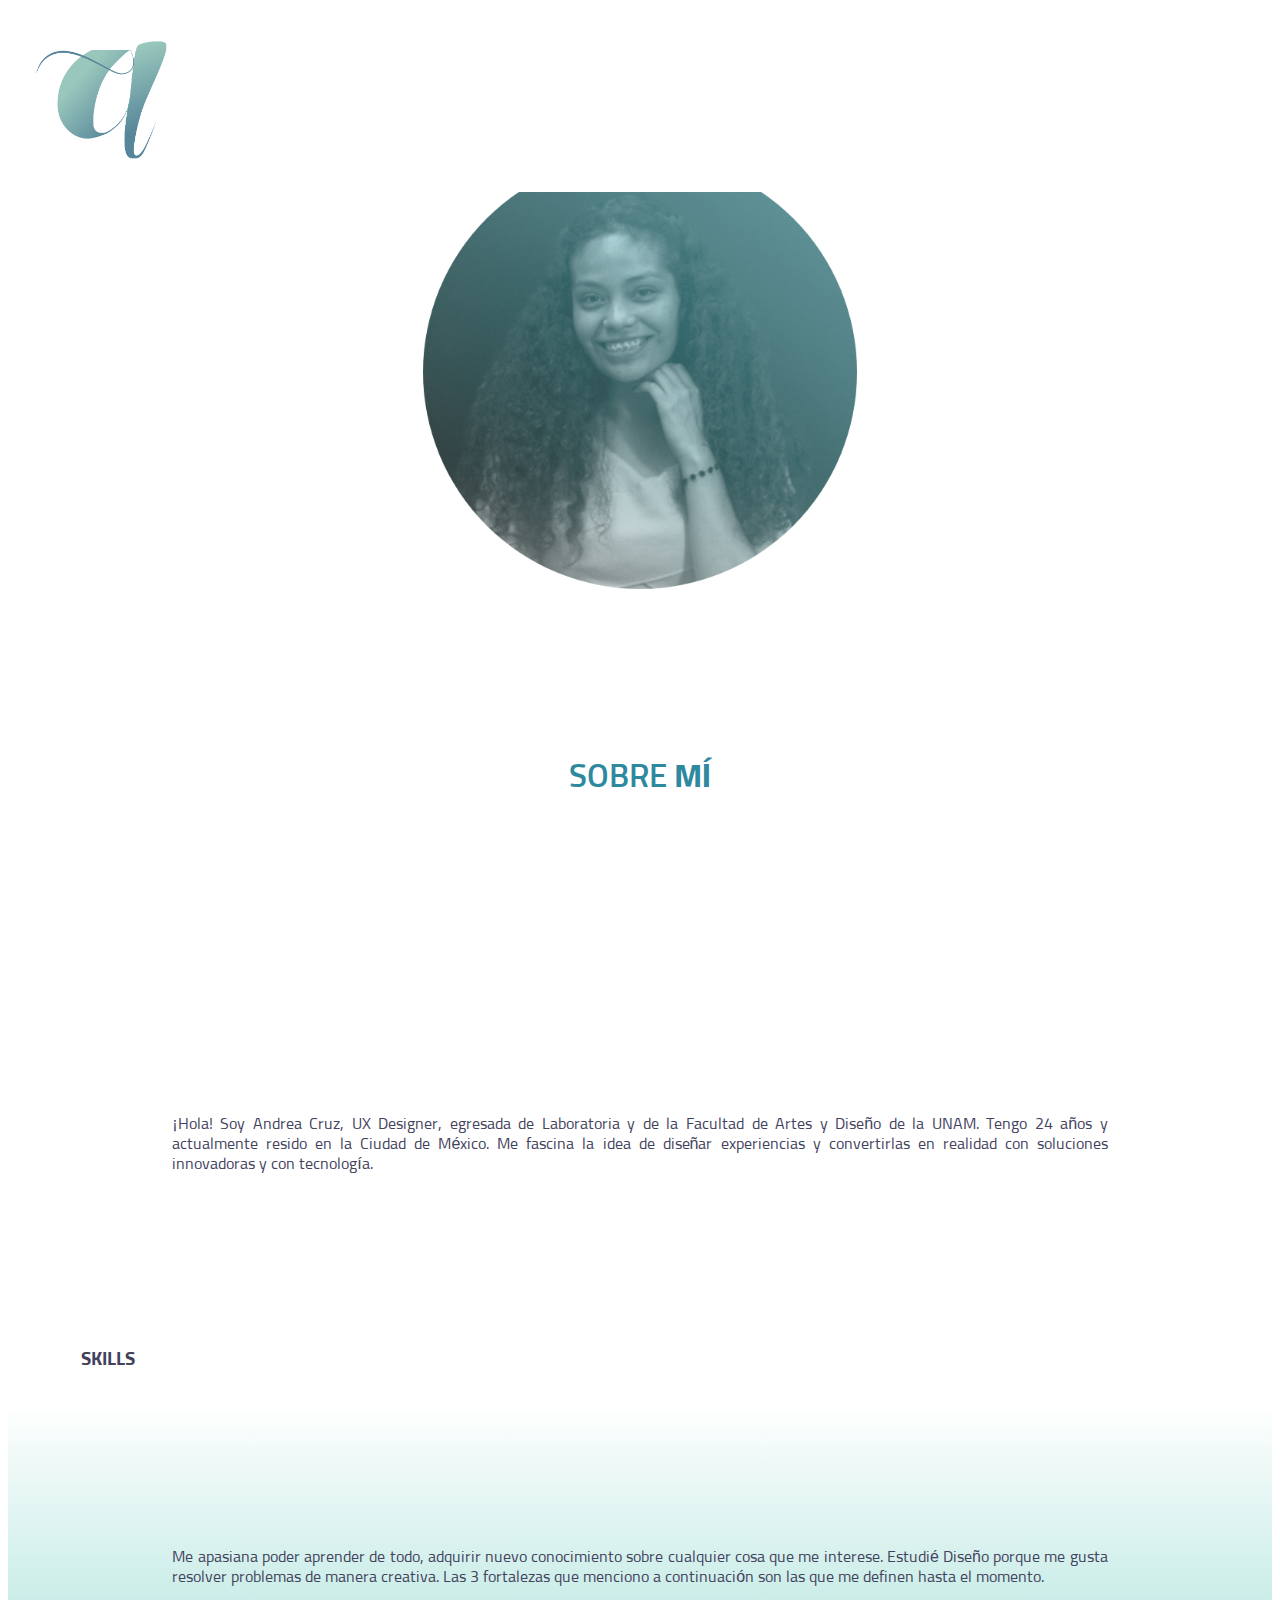
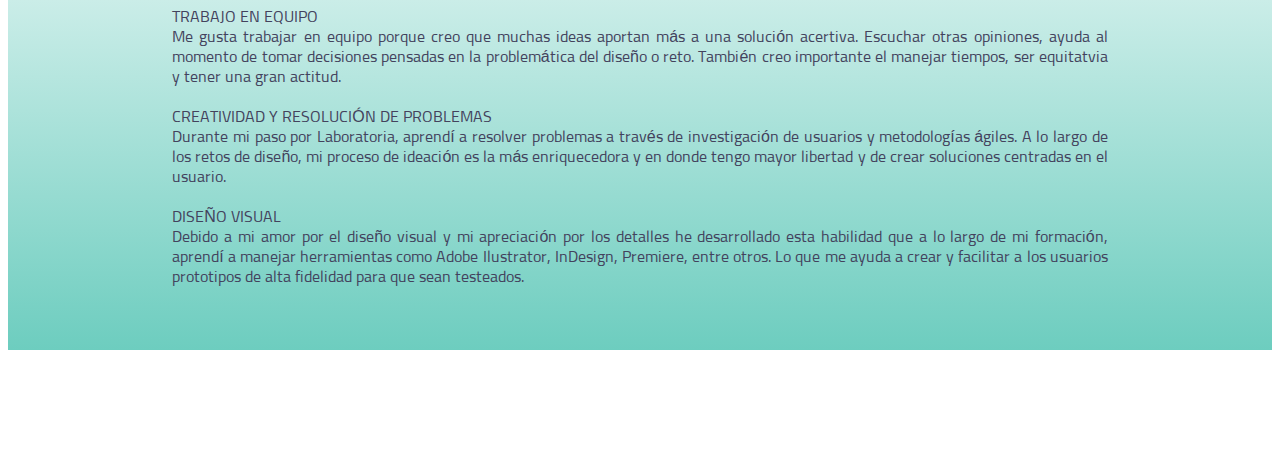
==== src/proyecto1.html @ 0563803f "Se linkeo la página del primer proyecto" ====
<!DOCTYPE html>
<html lang="es">

<head>
  <meta charset="UTF-8">
  <meta name="viewport" content="width=device-width, initial-scale=1.0">
  <meta http-equiv="X-UA-Compatible" content="ie=edge">
  <title>Proyectos</title>
  <link rel="stylesheet" href="style.css" />
  <link href="https://fonts.googleapis.com/css?family=Saira+Semi+Condensed:400,700|Sunflower:300,700&display=swap" rel="stylesheet">
  <link rel="shortcut icon" href="images/favicon1.ico" type="image/x-icon">
<link rel="icon" href="images/favicon1.ico" type="image/x-icon">
</head>

<body>
  <div id="root">
    <header>

        <img src="images/logo.png" alt="AndieCruz" class="logo">

  <!--      <input type="checkbox" class="checkbox" id="menu-toogle"/>
        <label for="menu-toogle" class="menu-toogle"></label>
          <nav class="sidebar">
            <ul class="menu_list">
              <li><a href="#about" class="nav__item current">SOBRE MÍ</a></li>
              <li><a href="#portfolio" class="nav__item">PROYECTOS</a></li>
              <li><a href="#contact" class="nav__item">CONTACTO</a></li>
            </ul>
          </nav>
-->
    </header>


    <section id="about" class="about">
      <figure><img src="images/SobreMi.png" alt="AndieCruz" class="aboutme"> </figure>
    <p class ="quote"> SOBRE <strong> MÍ </strong></p>
      <p id="parraph">

      ¡Hola! Soy Andrea Cruz, UX Designer, egresada de Laboratoria y de la Facultad
      de Artes y Diseño de la UNAM. Tengo 24 años y actualmente resido en la
      Ciudad de México. Me fascina la idea de diseñar experiencias y convertirlas
      en realidad con soluciones innovadoras y con tecnología.
      </p>
      <p id="skills"> SKILLS </p>

      <p id="parraph"> Me apasiana poder aprender de todo, adquirir nuevo conocimiento
      sobre cualquier cosa que me interese. Estudié Diseño porque me gusta
      resolver problemas de manera creativa. Las 3 fortalezas que menciono a
      continuación son las que me definen hasta el momento.
      <br>
      <br>
      TRABAJO EN EQUIPO <br>
      Me gusta trabajar en equipo porque creo que muchas ideas aportan más a una solución acertiva.
      Escuchar otras opiniones, ayuda al momento de tomar decisiones
      pensadas en la problemática del diseño o reto. También creo importante
      el manejar tiempos, ser equitatvia y tener una gran actitud.
      <br>
      <br>
      CREATIVIDAD Y RESOLUCIÓN DE PROBLEMAS <br>
      Durante mi paso por Laboratoria, aprendí a resolver problemas a través
      de investigación de usuarios y metodologías ágiles. A lo largo de los retos de diseño,
      mi proceso de ideación es la más enriquecedora y en donde tengo mayor libertad
      y de crear soluciones centradas en el usuario.
      <br>
      <br>
      DISEÑO VISUAL<br>
      Debido a mi amor por el diseño visual y mi apreciación por los detalles
      he desarrollado esta habilidad que a lo largo de mi formación, aprendí
      a manejar herramientas como Adobe Ilustrator, InDesign, Premiere, entre otros.
      Lo que me ayuda a crear y facilitar a los usuarios prototipos de alta fidelidad
      para que sean testeados.
      <br>
    </p>

  </div>


  <script src="main.js"></script>
  <script src="data.js"></script>
</body>

</html>
---- src/style.css ----
nav {
  display: block;
}

header {
  background: white;
  display: inline-block;
  vertical-align: top;
  position: fixed;
  top: 0;
  left: 0;
}

figure {
  margin: 0%;
  display: inline-block;
  text-align: center;
}

td, th {
 border: 1px solid #ffffff;
 background: black;
 color: aliceblue;
 text-align: center;
 font-family: sans-serif;
 padding: 2%;
 width: 1%;
}

th{
  color: #eb008b;
}

h2 {
  color: white;
  font-family: sans-serif;
  text-align: center;
}

p {
  color: #2E899F;
  font-family: 'Sunflower', sans-serif;
  text-align: justify;
  padding: 2%;
  margin-block-end: 18%;
  margin: 8%;
}

table{
  width: 50%;
  text-align: center;
  margin: 1% 1% 1% 10%;
}

footer {
  background-color: #43425D;
  width: auto;
  height: 100%;
  text-align: center;
}

.logo {
  width: 15%;
  height: auto;
  padding: 3%;
}

.sidebar {
  position: absolute;
  width: 200px;
  height: 100vh;
  top: 0;
  right: -205px;
  padding-top: 47px;
  background-color: rgba(29, 33, 32, 1);
  border-left: 4px solid rgb(235, 0, 139);
  transition: all .5s ease;
}

.menu_list {
  list-style: none;
  font-family: sans-serif;
}

.nav__item {
     display:block;
     width:70%;
     margin:0 auto;
     line-height:4;
     position:relative; /*Le damos una posición relativa para posteriormente añadirle el triangulo que indica que se está en la página actual del menú*/
     border-bottom:.5px solid rgba(59, 62, 61, 1);
     border-top:.5px solid rgba(59, 62, 61, 1);
     background-color:transparent;
     color:rgba(221, 231, 228, 1);
   }

.menu-toogle {
  position: absolute;
  text-align: center;
  top: 4px;
  right: 5%;
  border-radius: 3px;
  background-color: transparent;
  transition: all .5s ease;
  z-index: 10;
  }

  .menu-toogle::before {
    content: "☰";
    font-size: 33px;
    color: #2e899f;
   }

.tableData{
  height: auto;
  width: 100%;
  margin-block-start: 3%;
  margin-block-end: 3%;
}


   .checkbox {
     float: right;
      display: none;/*Ocultamos el checkbox pues no nos interesa que se vea*/
   }
   .checkbox:checked ~ .sidebar {
     right:0px; /*Le quitamos el left negativo para que el menú vuelva a su posición original*/
     position:fixed; /* Fijamos el menú lateral para que se desplace cuando hagamos scroll*/
   }
   .checkbox:checked ~ .main-w {
     margin-right:200px; /*Cuando el checkbox asigna un margen al contenedor principal para que se desplace junto con el menú*/
   }
   .checkbox:checked ~ .menu-toogle {
     right:208px;
     position:fixed; /*Fijamos la hamburgues para que se desplace junto con el menú*/
   }

.intro {
  background: -webkit-linear-gradient(top, white 70%, #6DCDBF);
  width: auto;
  height: 100%;
  margin-block-end: 0%;
  margin-block-start: 10%;
  text-align: center;
  font-family: sans-serif;
  font-kerning: none;
}

.button1{
  text-align: center;
  background: #231f20;
  width: 50%;
  height: auto;
  border-radius: 4%;
  padding: 5%;
}

.button {
  margin: 5%;
padding: 2%;
text-align: center;
background-color: #ddd;
border: none;
color: black;
padding: 6px 14px;
text-align: center;
text-decoration: none;
display: inline-block;
margin: 4px 2px;
cursor: pointer;
border-radius: 6px;
}

.about {
  background: -webkit-linear-gradient(top, white 70%, #6DCDBF);
  width: auto;
  height: 100%;
  margin-block-end: 0%;
  margin-block-start: 10%;
  text-align: center;
  font-family: sans-serif;
  font-kerning: none;
}
.icon {
  display: inline-block;
  width: 35%;
  height: auto;
  padding: 7%;
}


.image {
  display: block;
  width: 99%;
  height: auto;
  padding: 0.5%;
  padding-block-start: 7%;
}

.imagepeaton {
  display: block;
  width: 99%;
  height: auto;
  padding: 0.5%;
  }

  .monograma{
    width: 77%;
margin-block-start: 25%;
margin-left: 12%;
margin-block-end: 20%;
  }

.consulta  {
    text-align: center;
  }

.select {
  margin-top: 4%;
  text-align: center;
}

.selector {
  border-radius: 5px;
  padding: 2%;
  background: #f2f1f0;
  border-color: transparent;
}

.consult {
  margin: 2%;
  text-align: center;
  margin-top: 1%;
  padding: 1%;
}

.result {
  text-align: center;
  font-family: sans-serif;
}

.photos {
  background-color: #eb008b;
  width: auto;
  height: 100%;
  align-content: center;
  margin-block-start: 0%;
  vertical-align: bottom;
}

.question{
  padding: 5%;
}

.redes {
  width: 55%;
  height: auto;
  padding-top: 8%;
}

.final {
  width: 100%;
  vertical-align: bottom;
  margin-top: 8%;
}

.quote{
  color: #2E899F;
font-size: 209%;
font-family: 'Sunflower', sans-serif;
text-align: center;
margin-block-end: 15%;
}

.aboutme{
  width: 77%;
  margin-block-start: 5%;
  margin-block-end: 0%;
}

.tools{
  display: inline-block;
  width: 12%;
  padding: 2%;
  margin-block-end: 8%;
}

.contactme{
  display: inline-block;
  width: 12%;
  padding: 2%;
  margin-block-end: 8%;
}

#bold{
  color: #2E899F;
  font-size: 209%;
  font-family: 'Sunflower', sans-serif;
  font-weight: 700;
  text-align: center;
}

#parraph{
  color: #43425D;
    font-family: 'Sunflower', sans-serif;
    font-weight: 100;
    margin: 8%
}


#footer {
  font-size: 60%;
  text-align: center;
  vertical-align: bottom;
  padding-top: 8%;
}

#knowMore {
  color: black;
  margin-top: 50px;
}

#skills {
  color: #43425D;
    font-family: 'Sunflower', sans-serif;
    font-weight: bolder;
    padding: 10px;
    text-align: left;
    margin-left: 5%;
    font-size: 120%;
}

#consulta{
  color: white;
  text-decoration: none;
  display: inline-block;
}

#menu {
  width: 10%;
  height: auto;
  vertical-align: top;
  padding: 2%;
  padding-top: 9%;
  float: right;
  margin: 0%;
}

@media (min-width: 1281px) {
  p {
    color: white;
    font-family: sans-serif;
    padding: 1%;
    font-size: 14px;
  }

  header{
    width: 100%;
    }

    h3{
      font-size: x-large;
    }

    h2{
      font-size: -webkit-xxx-large;
    }

.logo{
  width: 15%;
  height: auto;
  padding: 1%;
  }

  .total {
    background-color: #231f20;
    width: auto;
    height: 100%;
    padding: 1%;
    color: #eb008b;
    display: block;
  }

  .icon {
    display: inline-block;
    width: 10%;
    padding: 5%;
    margin-left: 3%;
  }

  .select {
    margin: 3%;
    margin-top: 4%;
    padding: 1%;
    text-align: center;
  }

  .redes {

    width: 20%;
    height: auto;
    padding-top: 8%;
  }

.button1{
  text-align: center;
    background: #231f20;
    width: 16%;
    height: auto;
    border-radius: 3%;
    padding: 3%;
}

.final{
  width: 47%;
  margin-top: 2%
}

.image{
  padding-block-start: 2%;
}

.imagepeaton{
  display: inline-block;
  width: 40%;
  margin-left: 30%;
}

.question{
  padding: 1%;
}

.image{
  display: inline-block;
  width: 32%;
}

#infoSecI{
  width: 25%;
}

#totalParraph{
  width: 42%;
  padding: 3%;
  margin: 1% 1% 1% 24%;
}

}

@media (min-width:1280px) and (max-width: 1380px){
  .puntoImage {
    width: 48%;
    height: auto;
    margin-left: -50%;
}

.menu-toogle::before {
    font-size: 47px;
    }

    .logo {
    width: 15%;
    }

    .info {
    margin-block-start: 3%;
}

.tableData{
      margin-left: 15%;
}

#map {
    width: 59%;
    margin-block-start: -12%;
    margin-left: 6%;
}
#infoSecI {
  width: 27%;
  display: inline-block;
  float: left;
  margin-block-start: 11%;
}
}

@media (min-width: 1024px) and (max-width: 1280px) {

  header{
    width: 100%;
    }

    p{
      padding: 5%;
    }

  .logo {
    width: 15%;
    height: auto;
    padding: 1%
  }

.info{
  margin-block-start: 0%;
}

.final {
    width: 46%;
  }

.icon {
    width: 11%;
    height: auto;
    padding: 5%;
}

  .sidebar {
  right: -1557px;
  padding-top: 47px;
  }

.menu-toogle{
    top: 19px;
  }

  .image{
    display: inline-block;
    width: 32%;
  }

.map{
text-align: center;
}
  .question{
    padding: 1%;
  }

.tableData{
  height: auto;
width: 100%;
margin-block-start: 3%;
margin-block-end: 3%;
margin-left: 15%;
}

.puntoImage {
    width: 54%;
    height: auto;
    margin-left: 50%;
}

  #infoSecI{
    font-size: 14px;
    display: inline-block;
    float: left;
  }

  #map{
    display: inline-block;
    width: 68%;
    height: auto;
    padding: 1.5%;
    padding-block-start: 0%;
}

  #footer {
      font-size: 68%;
      text-align: center;
      vertical-align: bottom;
      padding-top: 0%;
      padding: 3%;
      padding-bottom: 0%;
  }
}

@media (min-width: 767px) and (max-width: 1024px) {

  header{
    width: 100%;
    }


  .logo {
    width: 8%;
    height: auto;
    padding: 3%;
  }

  .info{
    margin-block-start: 0%;
  }


  .icon {
    display: inline-block;
    width: 15%;
    height: auto;
    padding: 5%;
    margin-left: 3%;
  }

  .sidebar {
  right: -656px;
  padding-top: 47px;
  }

  .image{
    display: inline-block;
    width: 32%;
  }

  .puntoImage{
    display: inline-block;
width: 40%;
margin-left: 45%;
margin-block-start: 10%;
  }

  .tableData{
    height: auto;
  width: 100%;
  margin-block-start: 3%;
  margin-block-end: 3%;
  margin-left: 15%;
  }

  #map{
    display: inline-block;
  width: 73%;
  height: auto;
  padding: 12.5%;
  padding-block-start: 0%;
  }

}

@media (min-width: 300px) and (max-width: 767px) {

  header{
    width: 100%;
  }


  .logo {
    width: 15%;
    height: auto;
    padding: 3%;
  }

  .sidebar {
  right: -435px;
  padding-top: 47px;
  }


  .puntoImage{
    width: 77%;
  margin-block-start: 9%;
  margin-left: 12%;
  }

  .tableData{
        width: 145%;
  }
#map{
      margin-block-start: -6%;
          margin-block-end: 3%;
}

#footer{
  padding: 3%;
}

}
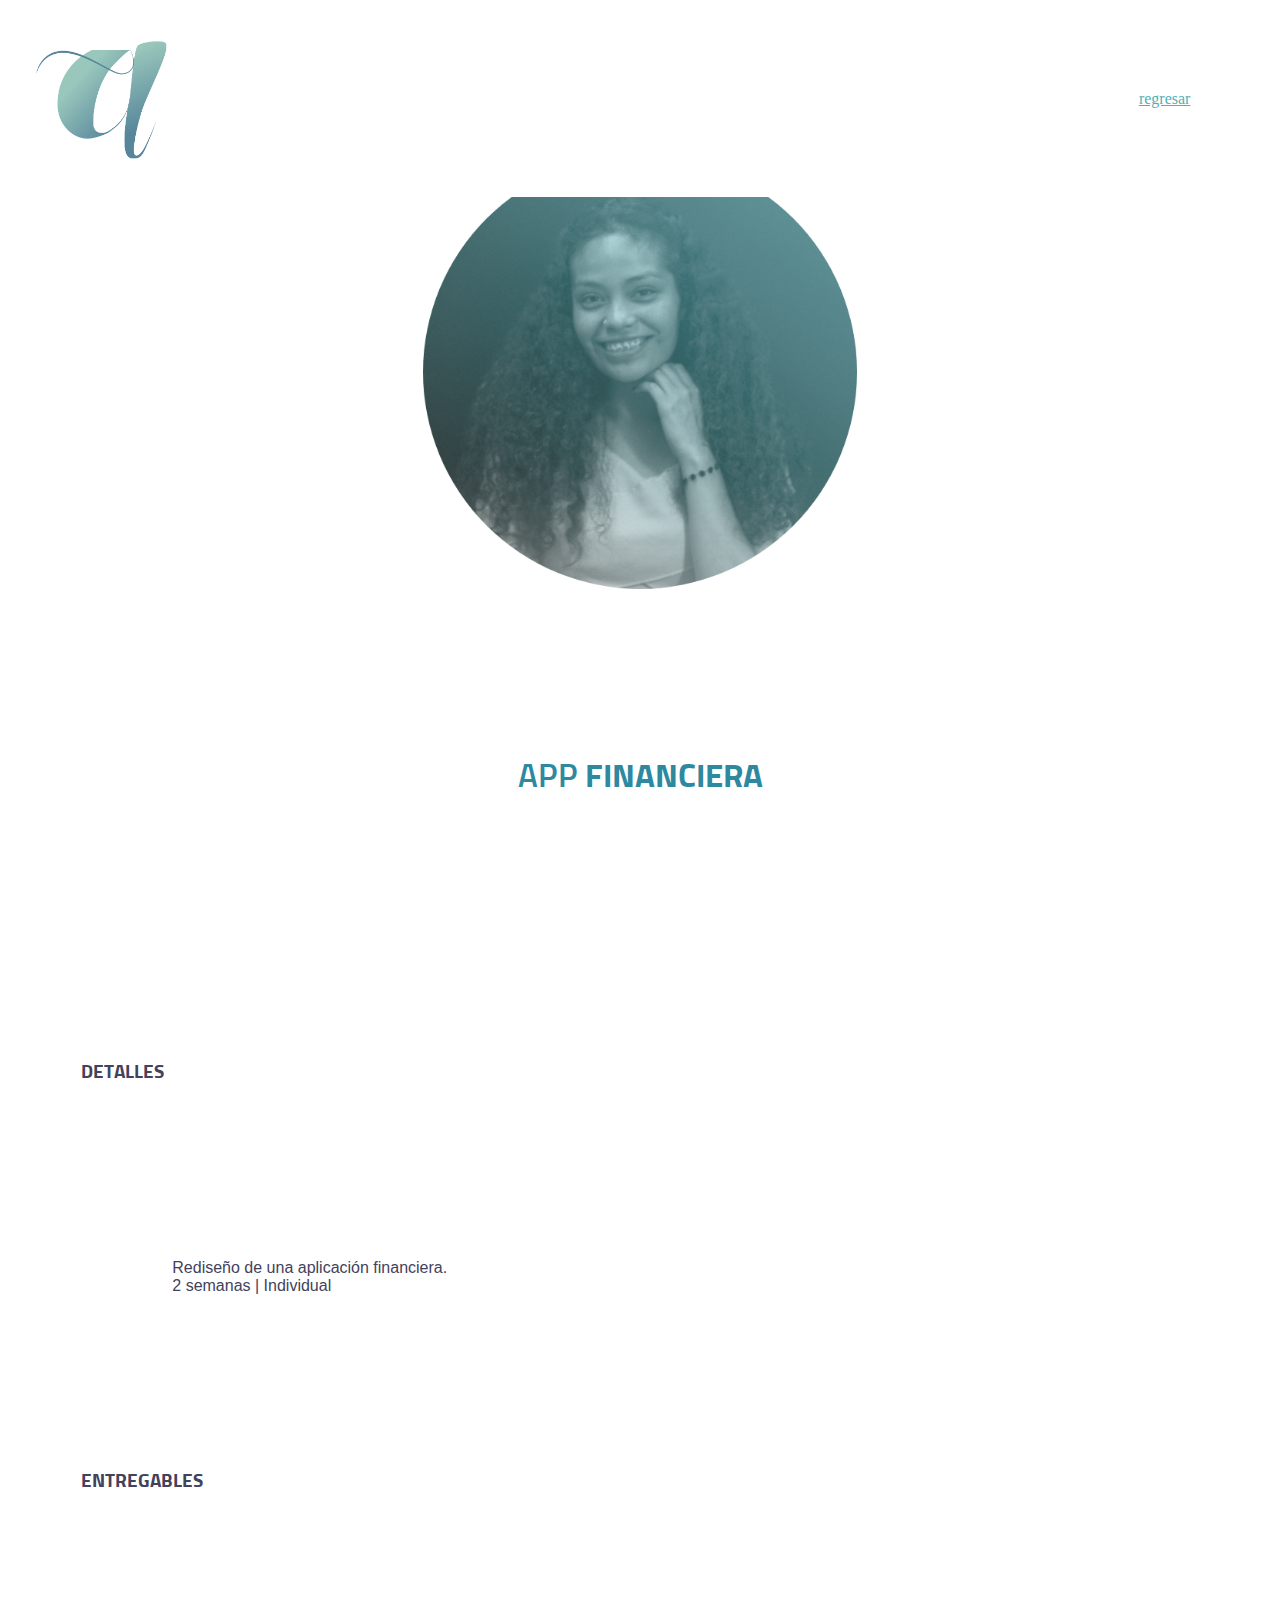
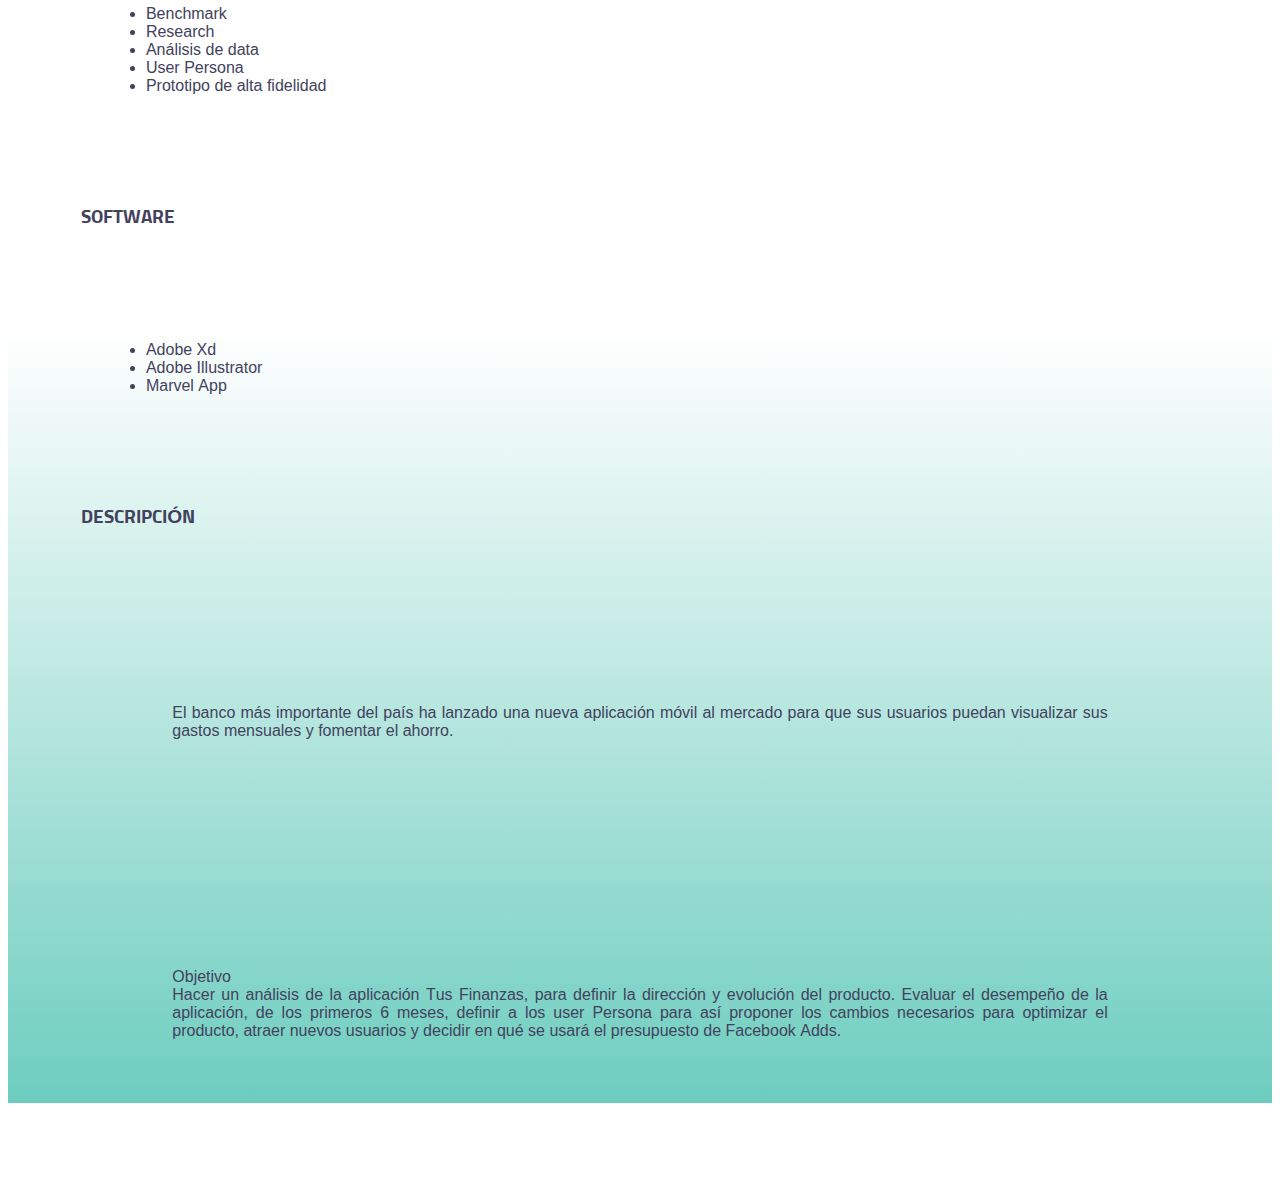
==== commit 0cc18dd1: "Se agrego el proyecto 1" ====
--- a/src/proyecto1.html
+++ b/src/proyecto1.html
@@ -15,8 +15,8 @@
 <body>
   <div id="root">
     <header>
-
         <img src="images/logo.png" alt="AndieCruz" class="logo">
+        <a href="index.html" class="back"> regresar </a>
 
   <!--      <input type="checkbox" class="checkbox" id="menu-toogle"/>
         <label for="menu-toogle" class="menu-toogle"></label>
@@ -33,45 +33,39 @@
 
     <section id="about" class="about">
       <figure><img src="images/SobreMi.png" alt="AndieCruz" class="aboutme"> </figure>
-    <p class ="quote"> SOBRE <strong> MÍ </strong></p>
-      <p id="parraph">
+    <p class ="quote"> APP <strong> FINANCIERA </strong></p>
 
-      ¡Hola! Soy Andrea Cruz, UX Designer, egresada de Laboratoria y de la Facultad
-      de Artes y Diseño de la UNAM. Tengo 24 años y actualmente resido en la
-      Ciudad de México. Me fascina la idea de diseñar experiencias y convertirlas
-      en realidad con soluciones innovadoras y con tecnología.
-      </p>
-      <p id="skills"> SKILLS </p>
+      <p id="skills"> DETALLES </p>
+      <p id="parraph"> Rediseño de una aplicación financiera. <br>
+        2 semanas | Individual </p>
+      <p id="skills"> ENTREGABLES </p>
+      <ul>
+        <li>Benchmark </li>
+        <li>  Research </li>
+        <li>  Análisis de data </li>
+        <li>  User Persona </li>
+        <li>  Prototipo de alta fidelidad </li>
+      </ul>
 
-      <p id="parraph"> Me apasiana poder aprender de todo, adquirir nuevo conocimiento
-      sobre cualquier cosa que me interese. Estudié Diseño porque me gusta
-      resolver problemas de manera creativa. Las 3 fortalezas que menciono a
-      continuación son las que me definen hasta el momento.
+      <p id="skills"> SOFTWARE </p>
+      <ul>
+        <li> Adobe Xd </li>
+        <li> Adobe Illustrator </li>
+        <li> Marvel App </li>
+      </ul>
+      <p id="skills"> DESCRIPCIÓN </p>
+    <p id="parraph">  El banco más importante del país ha lanzado una nueva aplicación móvil al
+      mercado para que sus usuarios puedan visualizar sus gastos mensuales y
+      fomentar el ahorro.
       <br>
-      <br>
-      TRABAJO EN EQUIPO <br>
-      Me gusta trabajar en equipo porque creo que muchas ideas aportan más a una solución acertiva.
-      Escuchar otras opiniones, ayuda al momento de tomar decisiones
-      pensadas en la problemática del diseño o reto. También creo importante
-      el manejar tiempos, ser equitatvia y tener una gran actitud.
-      <br>
-      <br>
-      CREATIVIDAD Y RESOLUCIÓN DE PROBLEMAS <br>
-      Durante mi paso por Laboratoria, aprendí a resolver problemas a través
-      de investigación de usuarios y metodologías ágiles. A lo largo de los retos de diseño,
-      mi proceso de ideación es la más enriquecedora y en donde tengo mayor libertad
-      y de crear soluciones centradas en el usuario.
-      <br>
-      <br>
-      DISEÑO VISUAL<br>
-      Debido a mi amor por el diseño visual y mi apreciación por los detalles
-      he desarrollado esta habilidad que a lo largo de mi formación, aprendí
-      a manejar herramientas como Adobe Ilustrator, InDesign, Premiere, entre otros.
-      Lo que me ayuda a crear y facilitar a los usuarios prototipos de alta fidelidad
-      para que sean testeados.
-      <br>
-    </p>
+      <p id="parraph"> Objetivo <br>
+      Hacer un análisis de la aplicación Tus Finanzas, para definir la dirección
+      y evolución del producto. Evaluar el desempeño de la aplicación,
+      de los primeros 6 meses, definir a los user Persona para así proponer los cambios necesarios
+      para optimizar el producto, atraer nuevos usuarios y decidir en qué se usará el
+      presupuesto de Facebook Adds.
 
+     </p>
   </div>
 
 
--- a/src/style.css
+++ b/src/style.css
@@ -59,6 +59,20 @@
   text-align: center;
 }
 
+li{
+  text-align: -webkit-left;
+  color: #43425D;
+    font-family: 'Saira', sans-serif;
+    margin-left: 8%;
+  }
+
+.back{
+  float: right;
+padding: 7%;
+font-family: "saira";
+color:#50B1B4;
+}
+
 .logo {
   width: 15%;
   height: auto;
@@ -72,8 +86,8 @@
   top: 0;
   right: -205px;
   padding-top: 47px;
-  background-color: rgba(29, 33, 32, 1);
-  border-left: 4px solid rgb(235, 0, 139);
+  background-color: white;
+  border-left: 2px solid #50B1B4;
   transition: all .5s ease;
 }
 
@@ -84,14 +98,14 @@
 
 .nav__item {
      display:block;
-     width:70%;
+     font-family: "Sunflower";
+     width:80%;
      margin:0 auto;
      line-height:4;
      position:relative; /*Le damos una posición relativa para posteriormente añadirle el triangulo que indica que se está en la página actual del menú*/
-     border-bottom:.5px solid rgba(59, 62, 61, 1);
-     border-top:.5px solid rgba(59, 62, 61, 1);
      background-color:transparent;
-     color:rgba(221, 231, 228, 1);
+     color:#2E899F;
+     text-decoration: none;
    }
 
 .menu-toogle {
@@ -178,7 +192,7 @@
   margin-block-end: 0%;
   margin-block-start: 10%;
   text-align: center;
-  font-family: sans-serif;
+  font-family: "saira";
   font-kerning: none;
 }
 .icon {
@@ -302,8 +316,7 @@
 
 #parraph{
   color: #43425D;
-    font-family: 'Sunflower', sans-serif;
-    font-weight: 100;
+    font-family: 'Saira', sans-serif;
     margin: 8%
 }
 
@@ -318,6 +331,16 @@
 #knowMore {
   color: black;
   margin-top: 50px;
+}
+
+#projects{
+  color: #43425D;
+    font-family: 'Saira', sans-serif;
+    font-weight: bolder;
+    padding: 10px;
+    text-align: left;
+    margin-left: 5%;
+    font-size: 120%;
 }
 
 #skills {
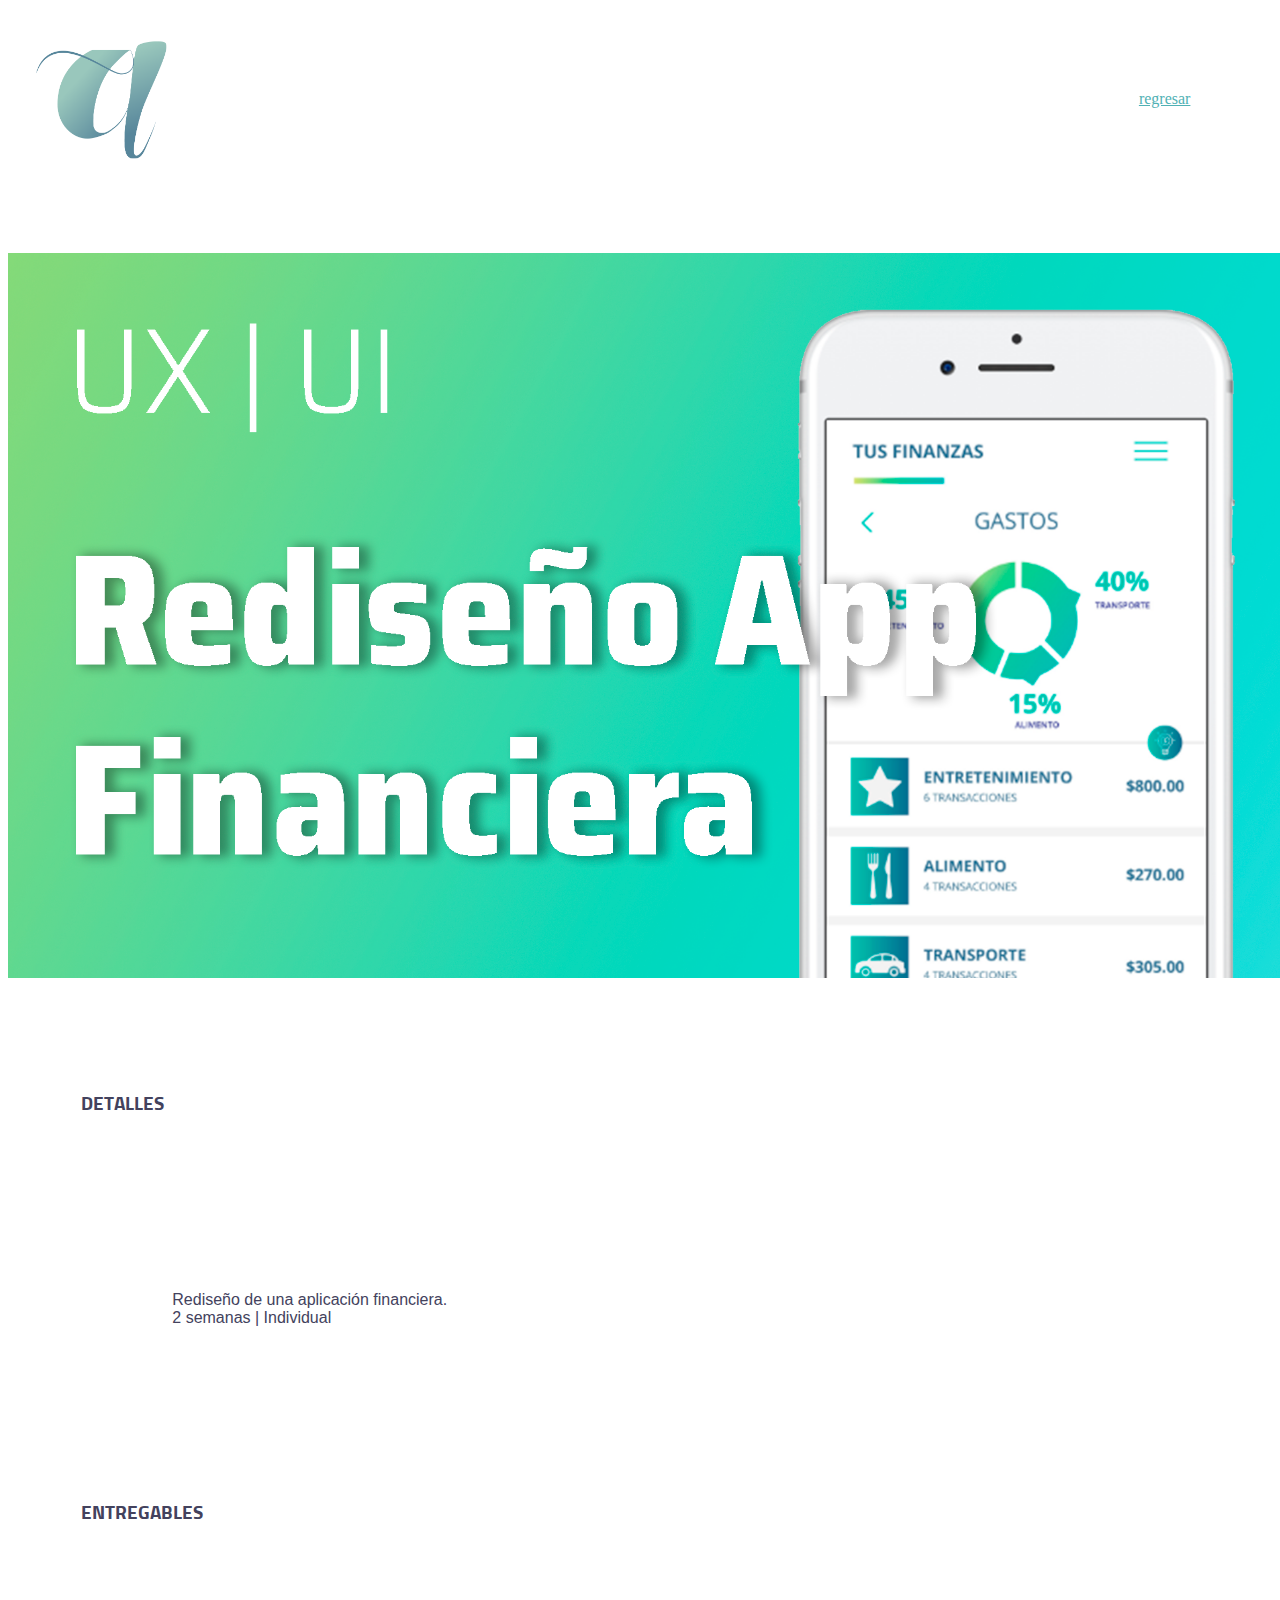
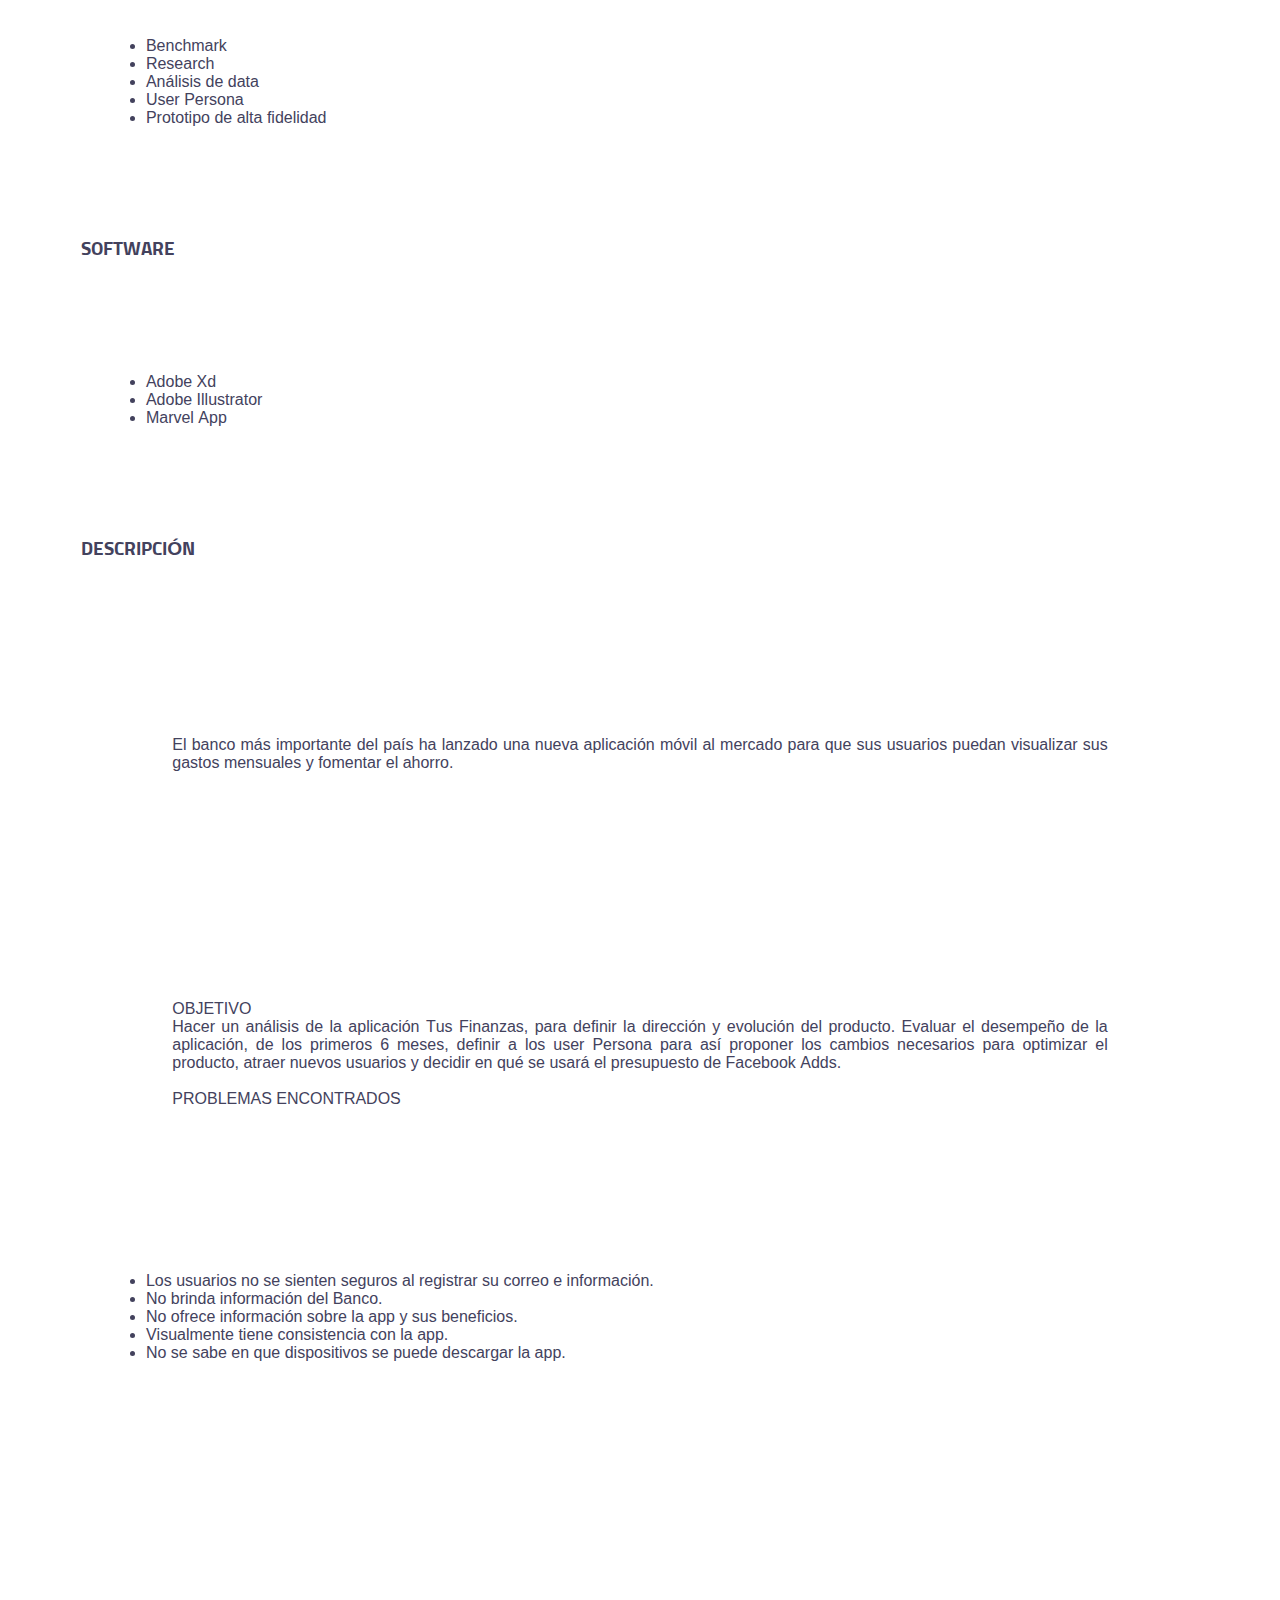
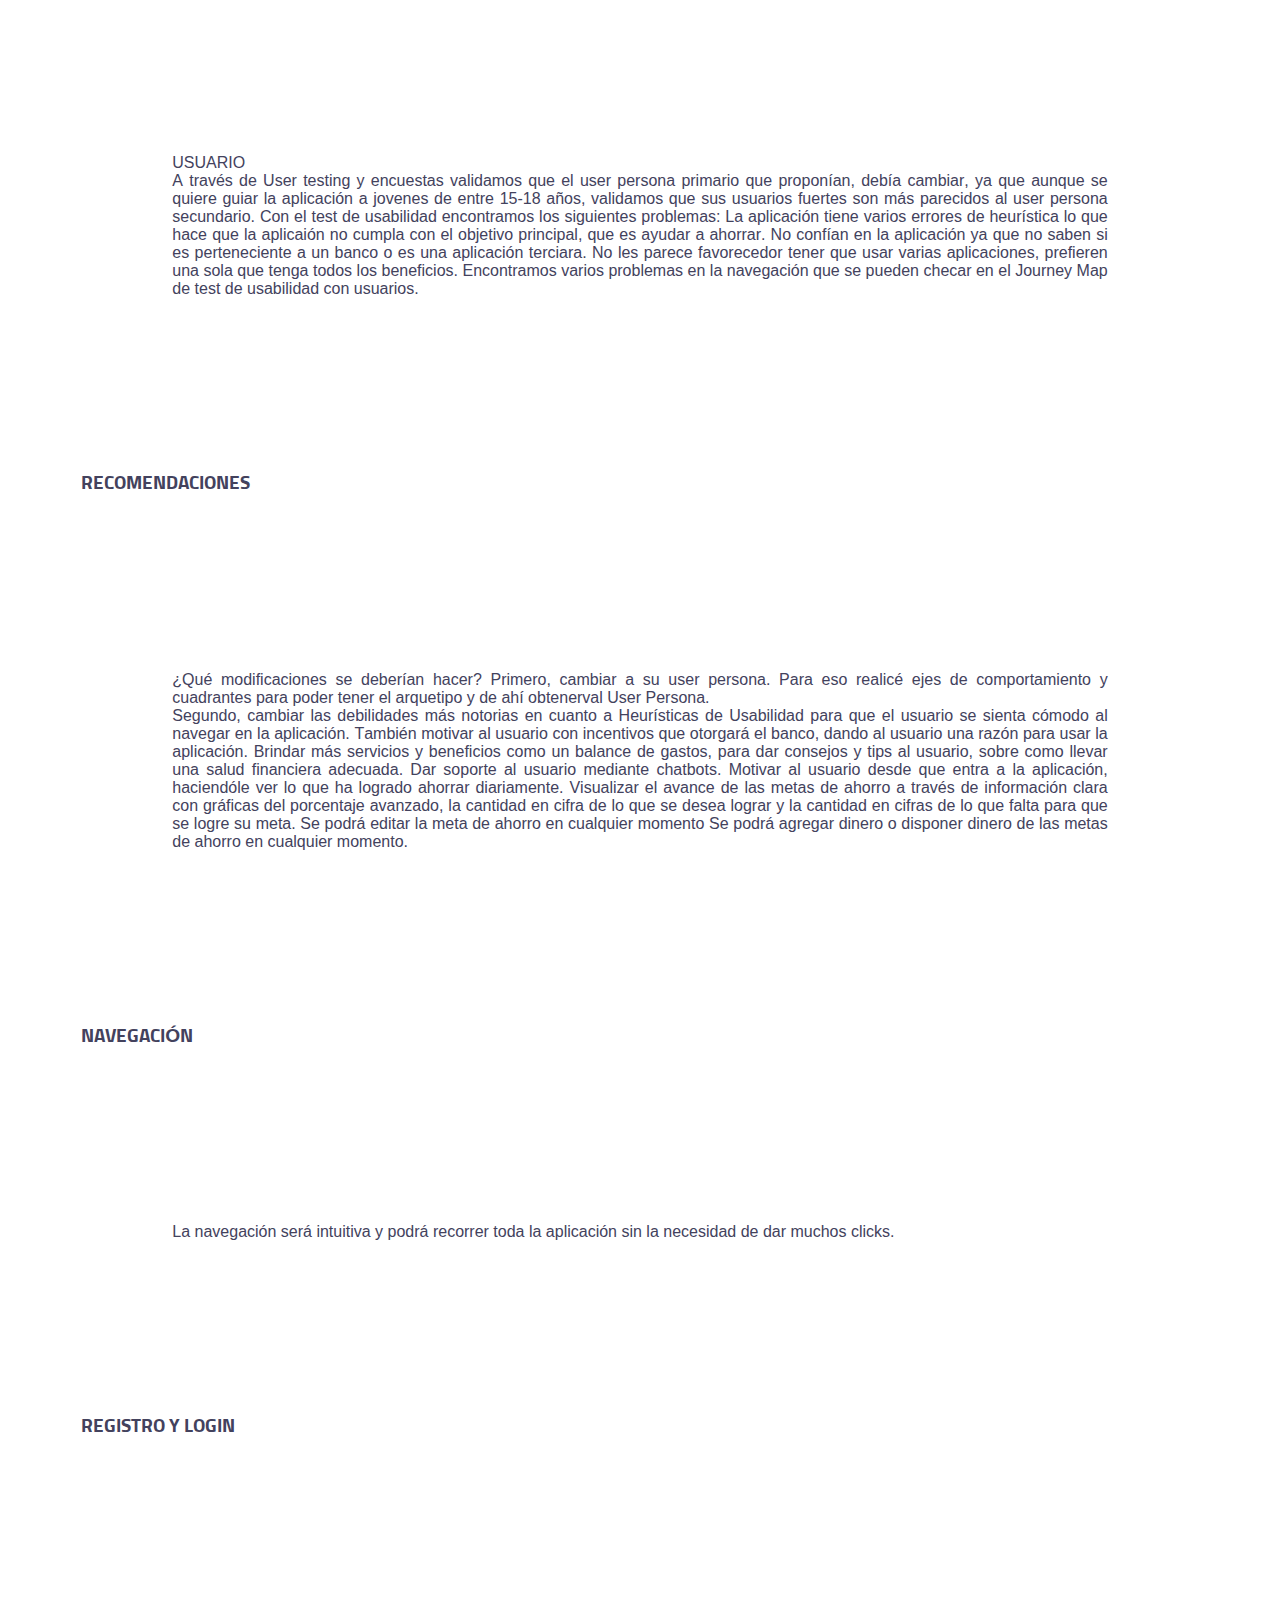
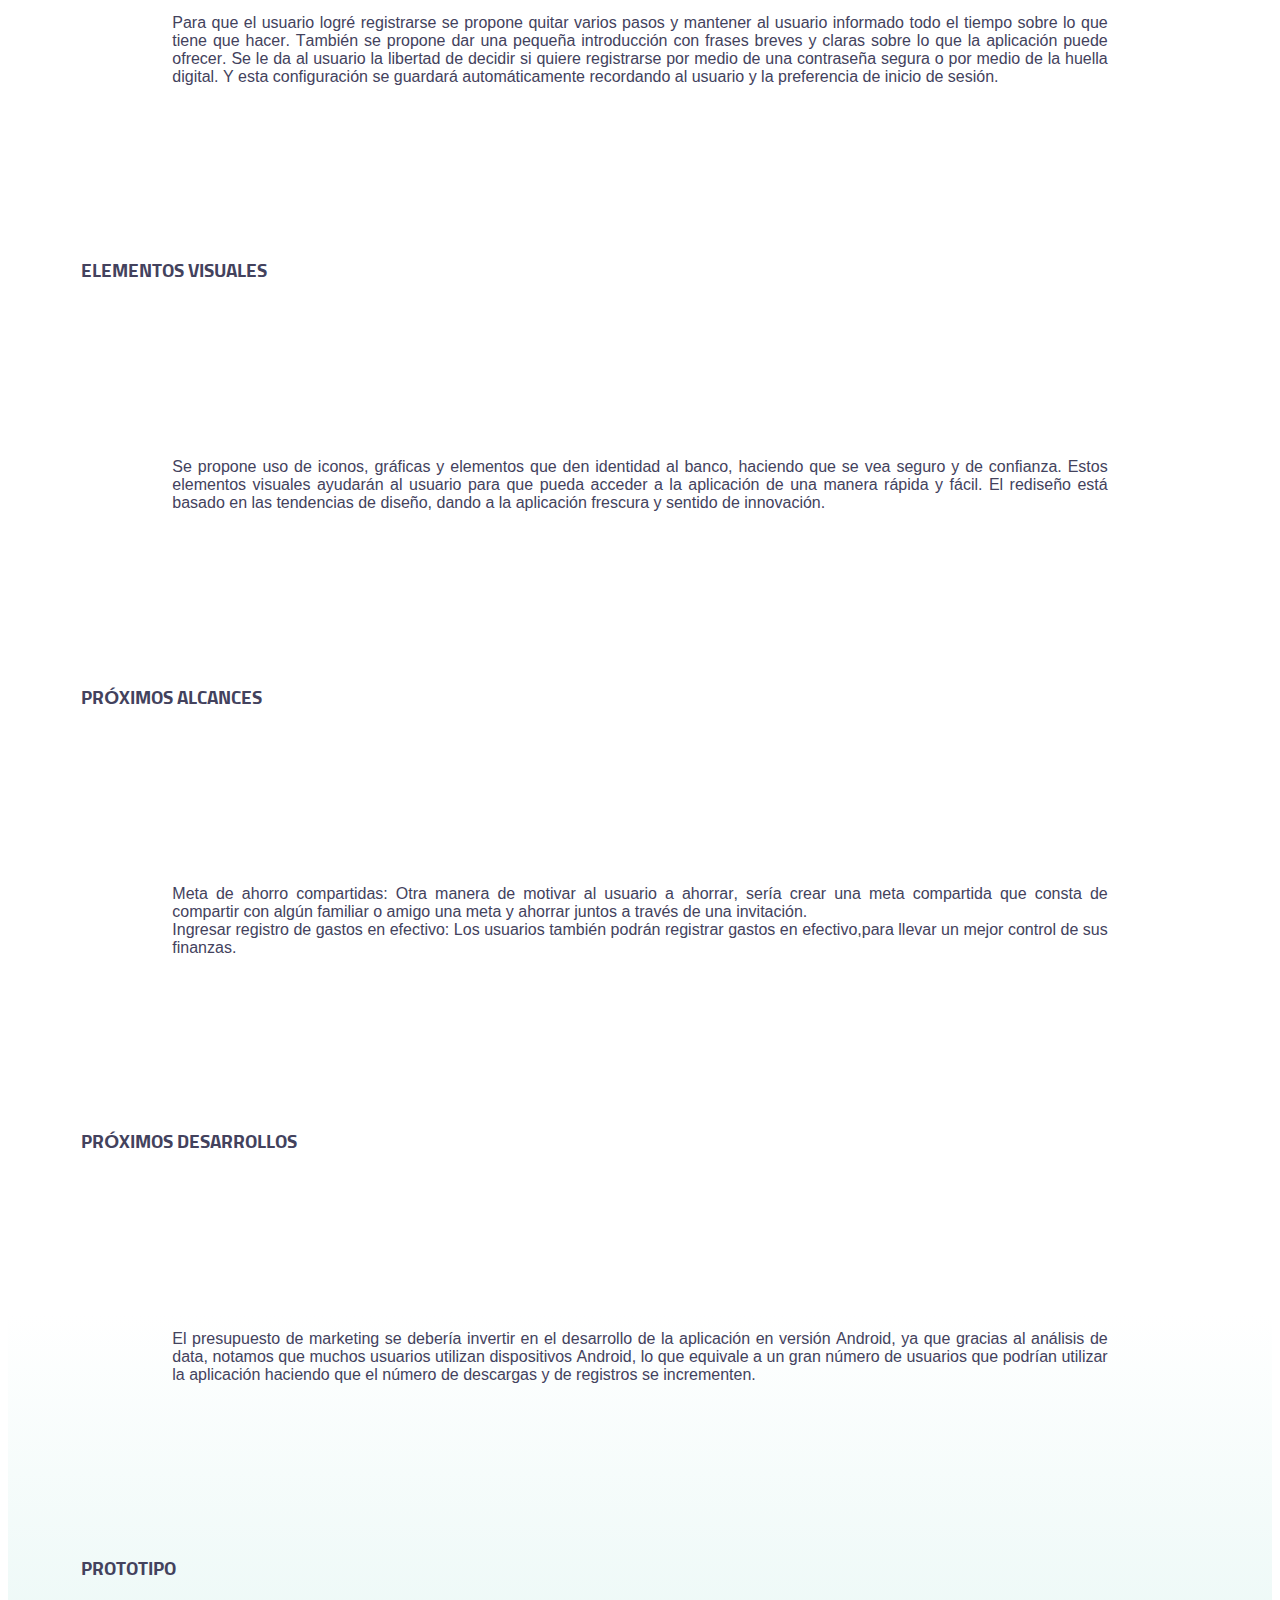
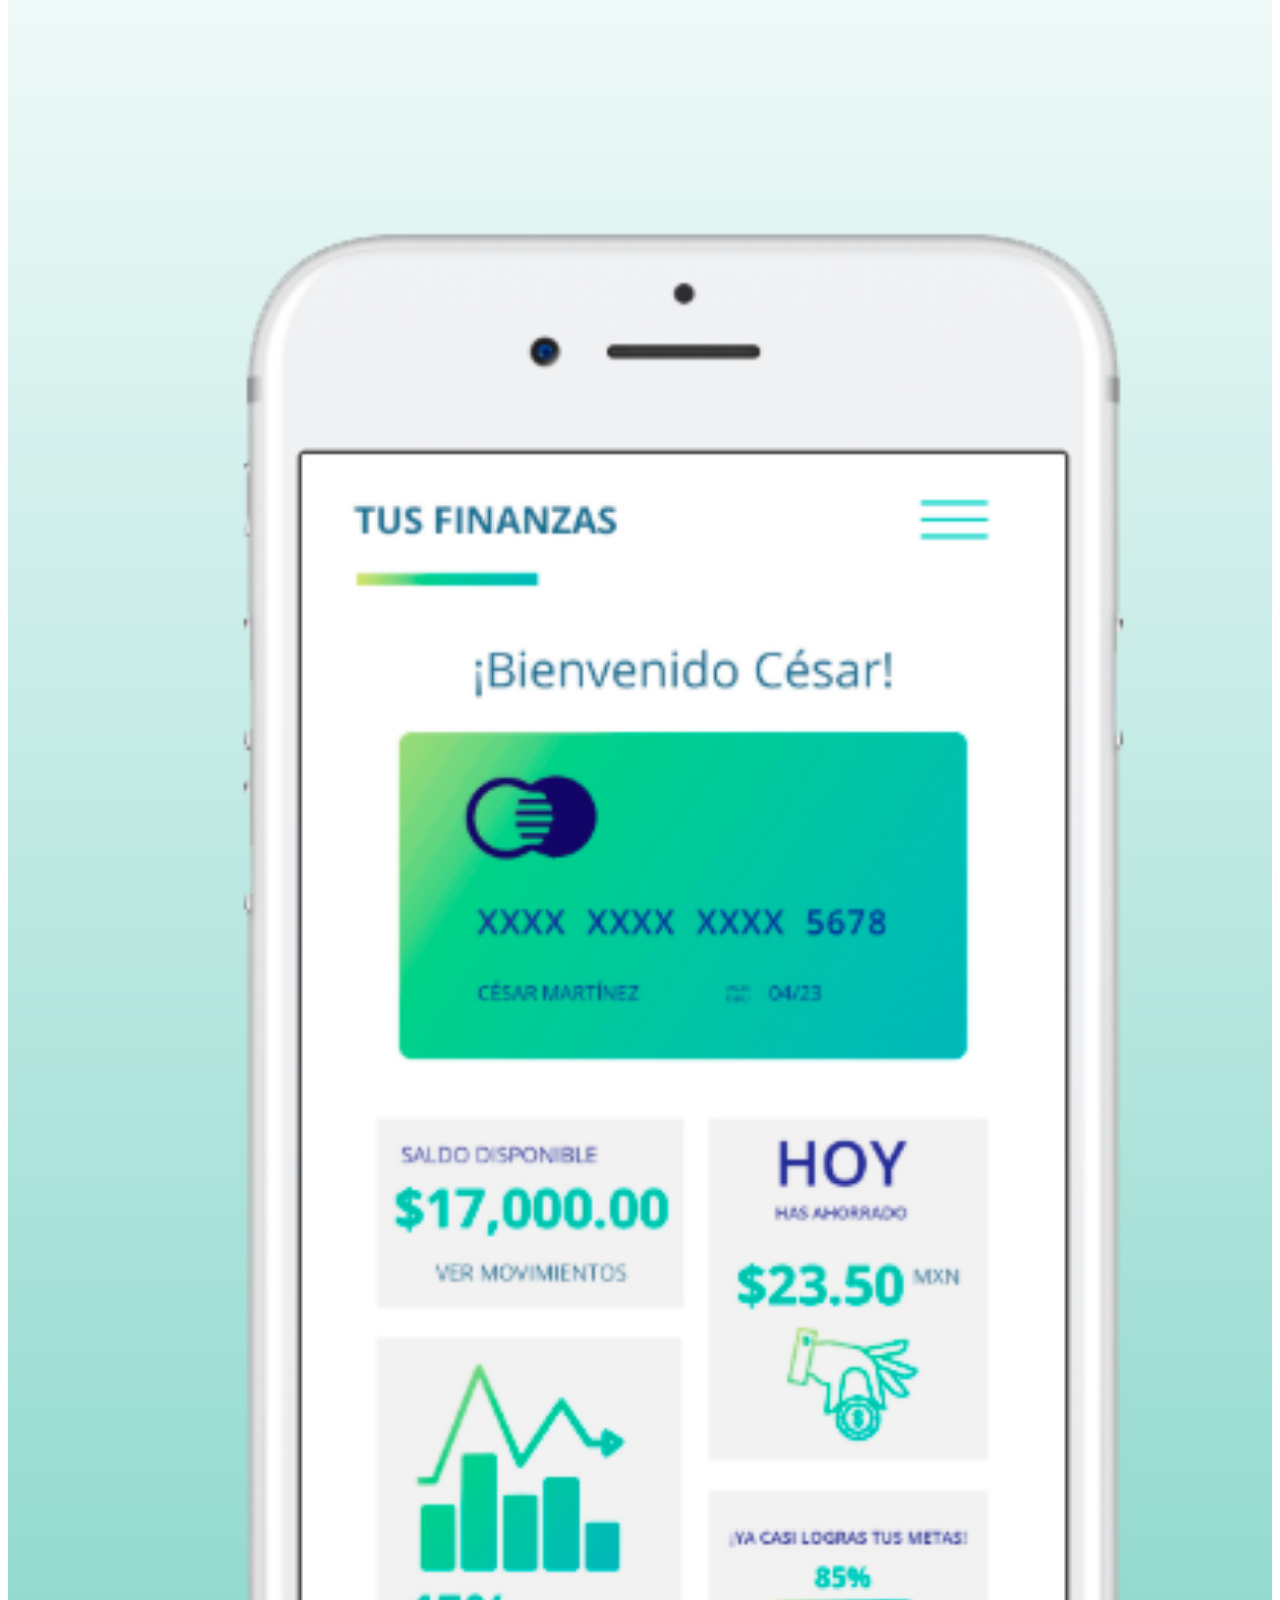
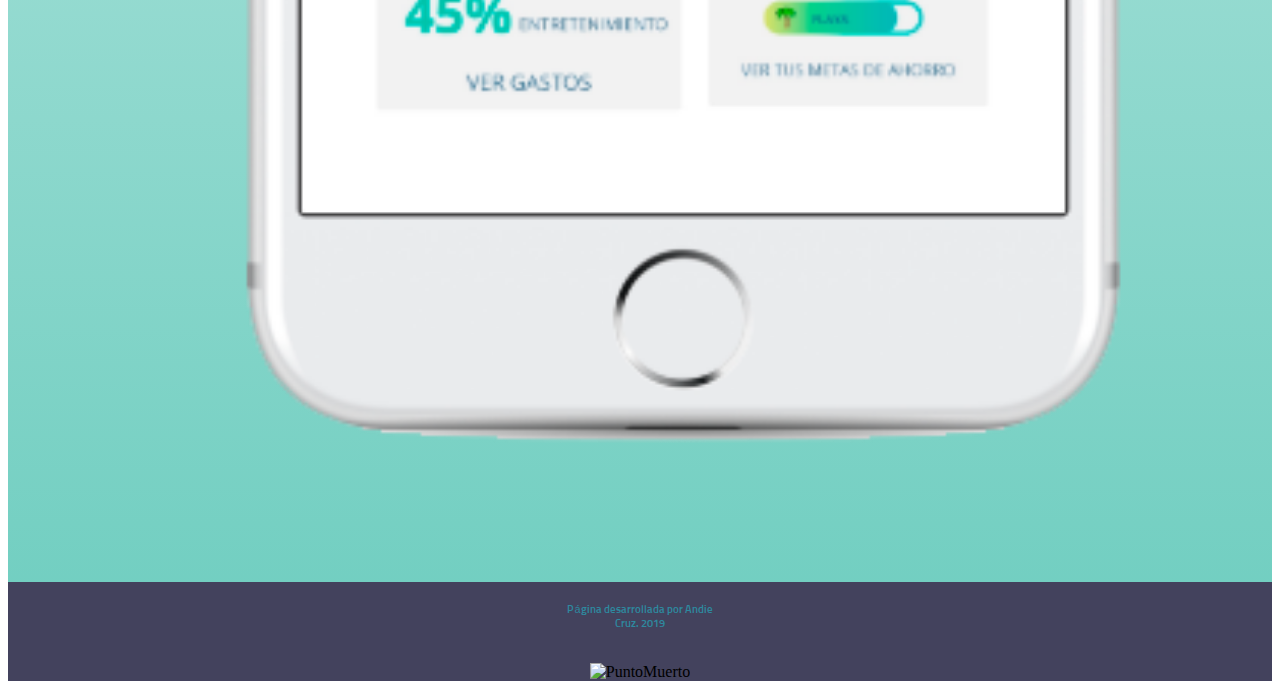
==== commit 375d64fa: "Primer proyecto terminado" ====
--- a/src/proyecto1.html
+++ b/src/proyecto1.html
@@ -32,8 +32,7 @@
 
 
     <section id="about" class="about">
-      <figure><img src="images/SobreMi.png" alt="AndieCruz" class="aboutme"> </figure>
-    <p class ="quote"> APP <strong> FINANCIERA </strong></p>
+      <figure><img src="images/portadaApp.png" alt="AndieCruz" class="cover"> </figure>
 
       <p id="skills"> DETALLES </p>
       <p id="parraph"> Rediseño de una aplicación financiera. <br>
@@ -58,14 +57,105 @@
       mercado para que sus usuarios puedan visualizar sus gastos mensuales y
       fomentar el ahorro.
       <br>
-      <p id="parraph"> Objetivo <br>
+      <p id="parraph"> OBJETIVO <br>
       Hacer un análisis de la aplicación Tus Finanzas, para definir la dirección
       y evolución del producto. Evaluar el desempeño de la aplicación,
       de los primeros 6 meses, definir a los user Persona para así proponer los cambios necesarios
       para optimizar el producto, atraer nuevos usuarios y decidir en qué se usará el
-      presupuesto de Facebook Adds.
+      presupuesto de Facebook Adds. <br>
+      <br>
+      PROBLEMAS ENCONTRADOS
+      <ul>
+    <li>  Los usuarios no se sienten seguros al registrar su correo e información. </li>
+    <li>   No brinda información del Banco. </li>
+    <li>   No ofrece información sobre la app y sus beneficios. </li>
+    <li>   Visualmente tiene consistencia con la app. </li>
+    <li>   No se sabe en que dispositivos se puede descargar la app. </li>
+      </ul> </p>
+      <p id="parraph"> USUARIO <br>
+      A través de User testing y encuestas validamos que el user persona primario que
+      proponían, debía cambiar, ya que aunque se quiere guiar la aplicación a jovenes
+      de entre 15-18 años, validamos que sus usuarios fuertes son más parecidos al user
+      persona secundario. Con el test de usabilidad encontramos los siguientes problemas:
 
-     </p>
+      La aplicación tiene varios errores de heurística lo que hace que la aplicaión
+      no cumpla con el objetivo principal, que es ayudar a ahorrar.
+
+      No confían en la aplicación ya que no saben si es perteneciente a un banco o es
+      una aplicación terciara.
+      No les parece favorecedor tener que usar varias aplicaciones, prefieren una
+      sola que tenga todos los beneficios.
+      Encontramos varios problemas en la navegación que se pueden checar en el
+      Journey Map de test de usabilidad con usuarios.
+      </p>
+      <p id="skills">RECOMENDACIONES</p>
+      <p id="parraph">¿Qué modificaciones se deberían hacer?
+      Primero, cambiar a su user persona. Para eso realicé ejes de comportamiento
+      y cuadrantes para poder tener el arquetipo y de ahí obtenerval User Persona.
+      <br>
+      Segundo, cambiar las debilidades más notorias en cuanto a Heurísticas de
+      Usabilidad para que el usuario se sienta cómodo al navegar en la aplicación.
+      También motivar al usuario con incentivos que otorgará el banco, dando al
+      usuario una razón para usar la aplicación.
+      Brindar más servicios y beneficios como un balance de gastos, para dar
+      consejos y tips al usuario, sobre como llevar una salud financiera adecuada.
+      Dar soporte al usuario mediante chatbots.
+      Motivar al usuario desde que entra a la aplicación, haciendóle ver lo que
+      ha logrado ahorrar diariamente.
+      Visualizar el avance de las metas de ahorro a través de información clara
+      con gráficas del porcentaje avanzado, la cantidad en cifra de lo que se
+      desea lograr y la cantidad en cifras de lo que falta para que se logre su meta.
+      Se podrá editar la meta de ahorro en cualquier momento
+      Se podrá agregar dinero o disponer dinero de las metas de ahorro en
+      cualquier momento.
+      </p>
+      <p id="skills">NAVEGACIÓN</p>
+      <p id="parraph">La navegación será intuitiva y podrá recorrer toda la aplicación sin la
+      necesidad de dar muchos clicks.</p>
+
+      <p id="skills">REGISTRO Y LOGIN</p>
+      <p id="parraph">Para que el usuario logré registrarse se propone quitar varios pasos y
+      mantener al usuario informado todo el tiempo sobre lo que tiene que hacer.
+      También se propone dar una pequeña introducción con frases breves y claras
+      sobre lo que la aplicación puede ofrecer.
+      Se le da al usuario la libertad de decidir si quiere registrarse por medio
+      de una contraseña segura o por medio de la huella digital.
+      Y esta configuración se guardará automáticamente recordando al usuario y
+      la preferencia de inicio de sesión.
+      </p>
+      <p id="skills">ELEMENTOS VISUALES</p>
+      <p id="parraph">Se propone uso de iconos, gráficas y elementos que den identidad al banco,
+      haciendo que se vea seguro y de confianza.
+      Estos elementos visuales ayudarán al usuario para que pueda acceder a la
+      aplicación de una manera rápida y fácil.
+      El rediseño está basado en las tendencias de diseño, dando a la aplicación
+      frescura y sentido de innovación.
+      </p>
+      <p id="skills">PRÓXIMOS ALCANCES</p>
+      <p id="parraph">Meta de ahorro compartidas: Otra manera de motivar al usuario a ahorrar,
+      sería crear una meta compartida que consta de compartir con algún familiar
+      o amigo una meta y ahorrar juntos a través de una invitación. <br>
+
+      Ingresar registro de gastos en efectivo: Los usuarios también podrán
+      registrar gastos en efectivo,para llevar un mejor control de sus finanzas.
+      </p>
+      <p id="skills">PRÓXIMOS DESARROLLOS</p>
+      <p id="parraph">El presupuesto de marketing se debería invertir en el desarrollo de la
+      aplicación en versión Android, ya que gracias al análisis de data,
+      notamos que muchos usuarios utilizan dispositivos Android, lo que equivale
+      a un gran número de usuarios que podrían utilizar la aplicación haciendo
+      que el número de descargas y de registros se incrementen.
+      </p>
+      <p id="skills">PROTOTIPO</p>
+      <a href="https://marvelapp.com/1e8bbe1g/screen/55445956"><img src="images/appFinanciera.PNG" alt="App Financiera" class="prototype"></a>
+
+
+     <footer>
+       <figure>
+       <p id="footer"> Página desarrollada por Andie Cruz. 2019 </p>
+       <img src="images/final.png" alt="PuntoMuerto" class="final">
+     </figure>
+   </footer>
   </div>
 
 
--- a/src/style.css
+++ b/src/style.css
@@ -292,6 +292,12 @@
   margin-block-end: 0%;
 }
 
+.cover{
+  width: 102%;
+  margin-block-start: 10%;
+  margin-block-end: 0%;
+}
+
 .tools{
   display: inline-block;
   width: 12%;
@@ -303,6 +309,14 @@
   display: inline-block;
   width: 12%;
   padding: 2%;
+  margin-block-end: 8%;
+}
+
+.prototype{
+  display: inline-block;
+  width: 100%;
+  padding: 2%;
+  margin-block-start:8%;
   margin-block-end: 8%;
 }
 
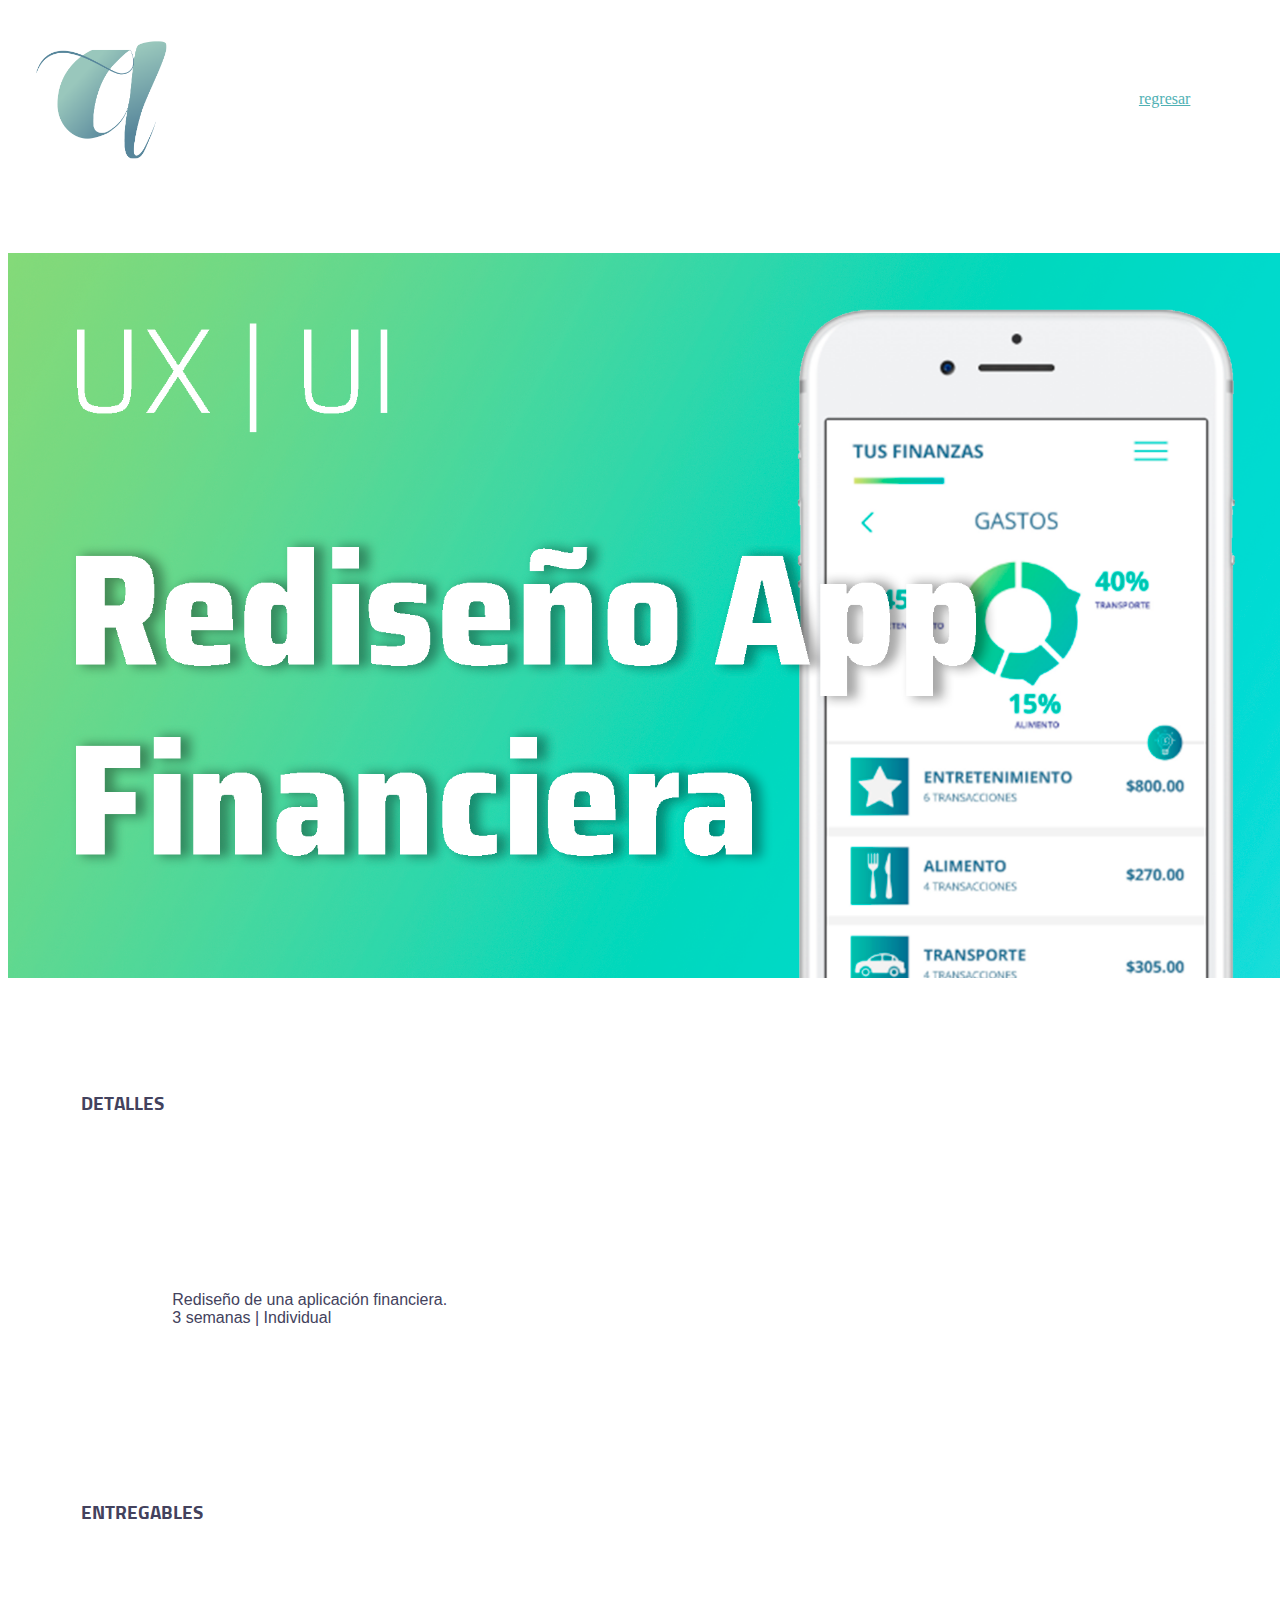
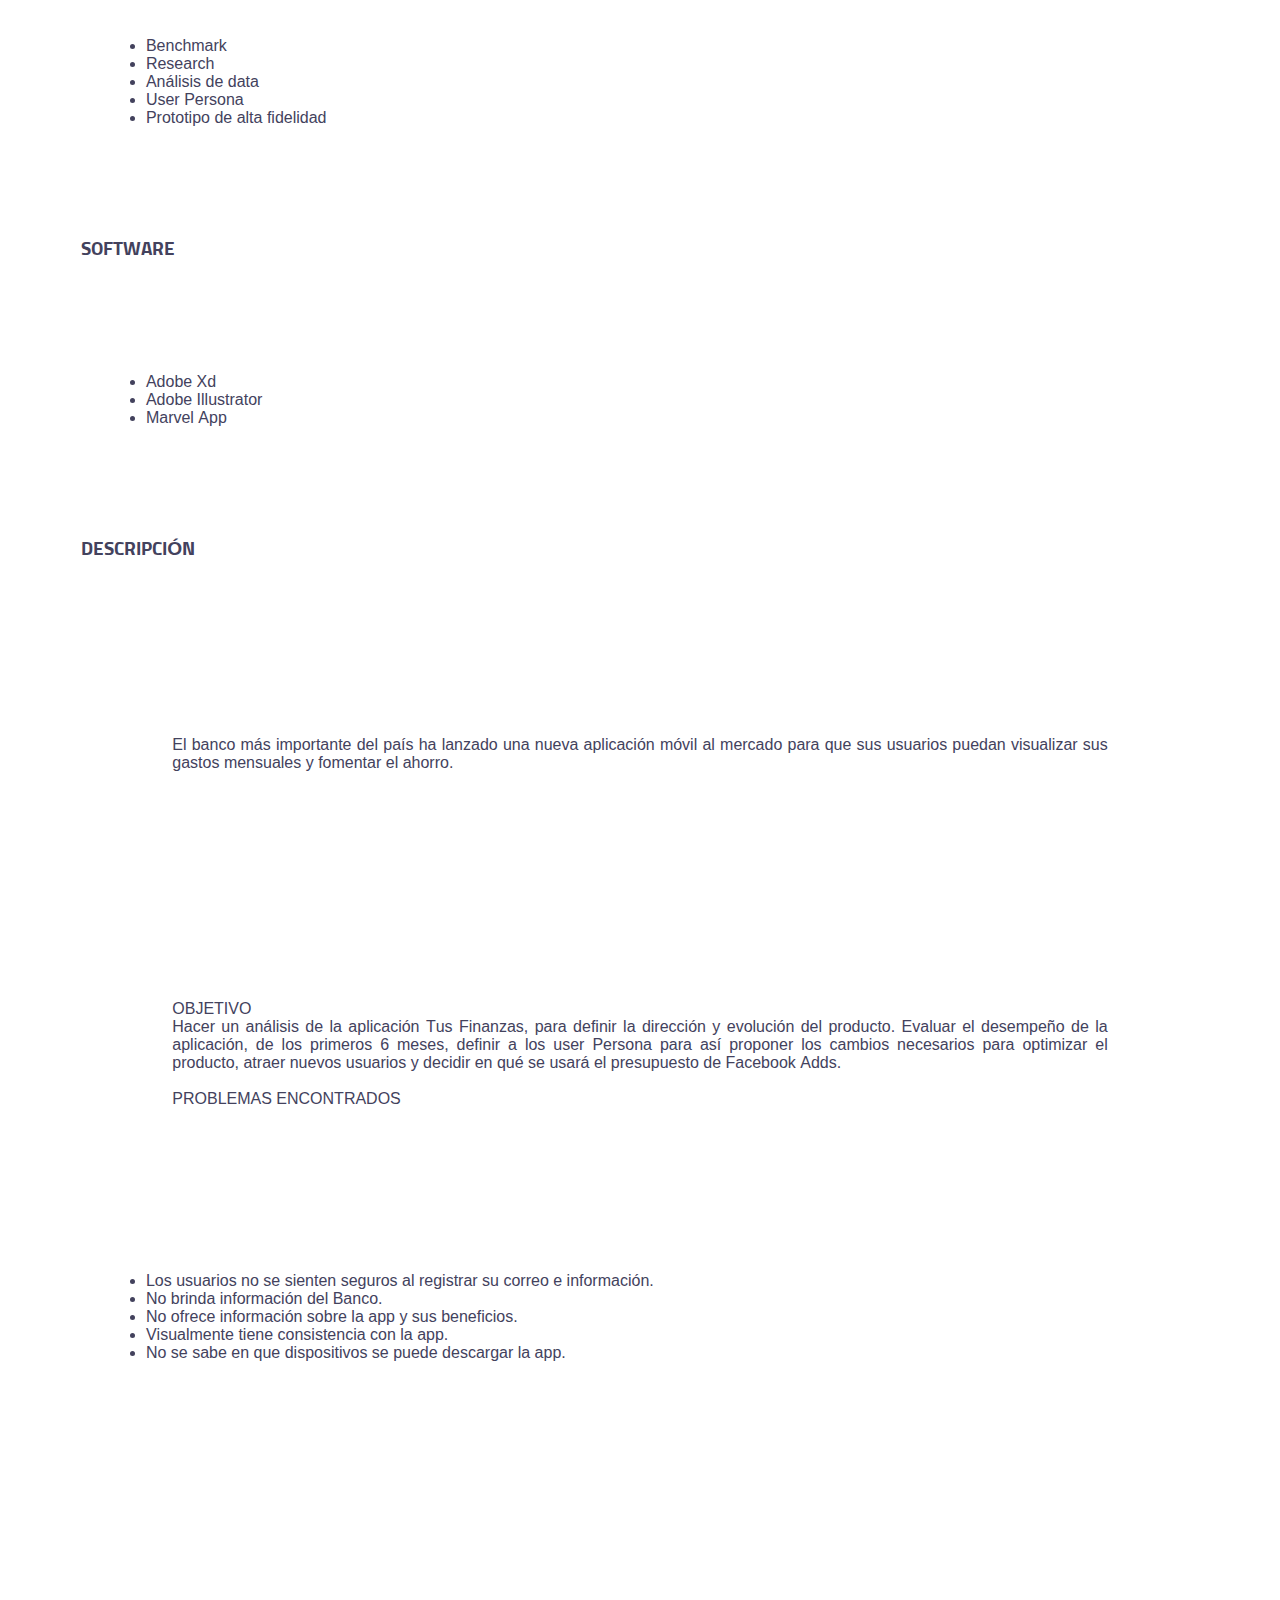
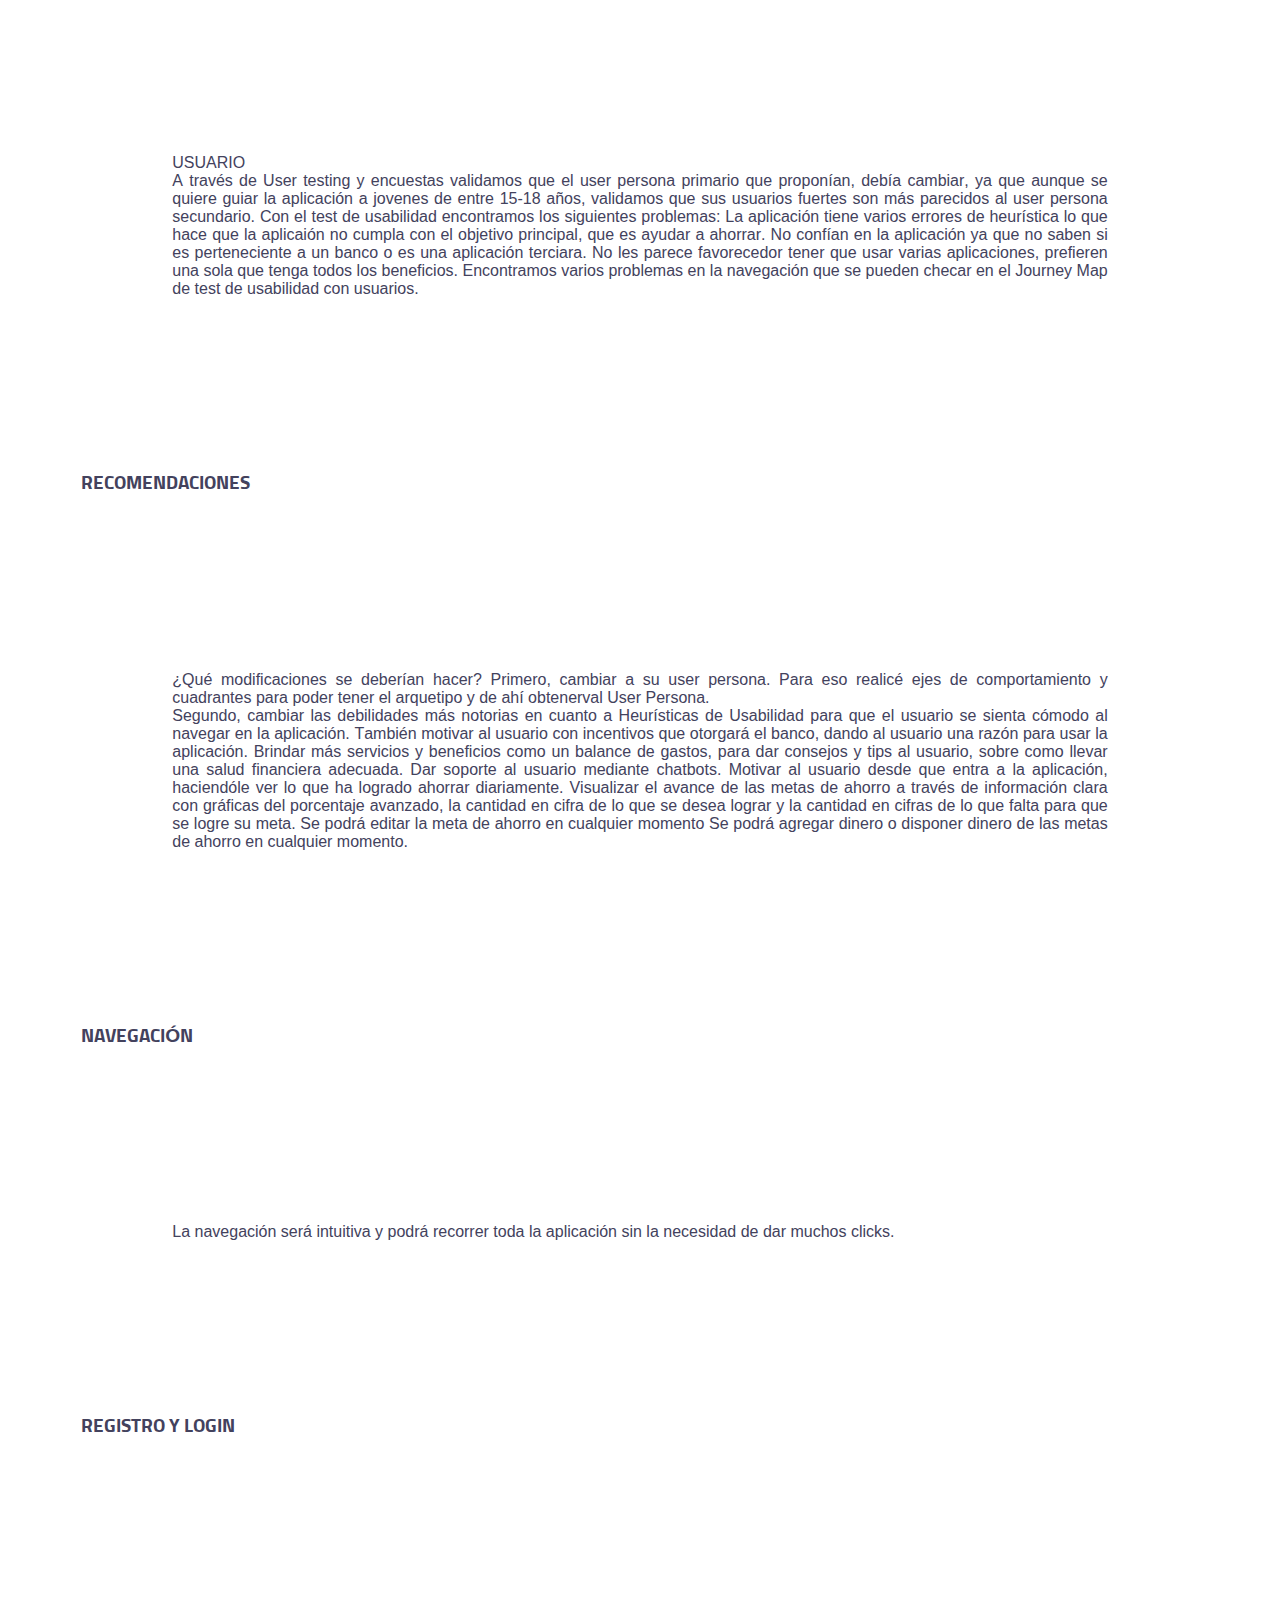
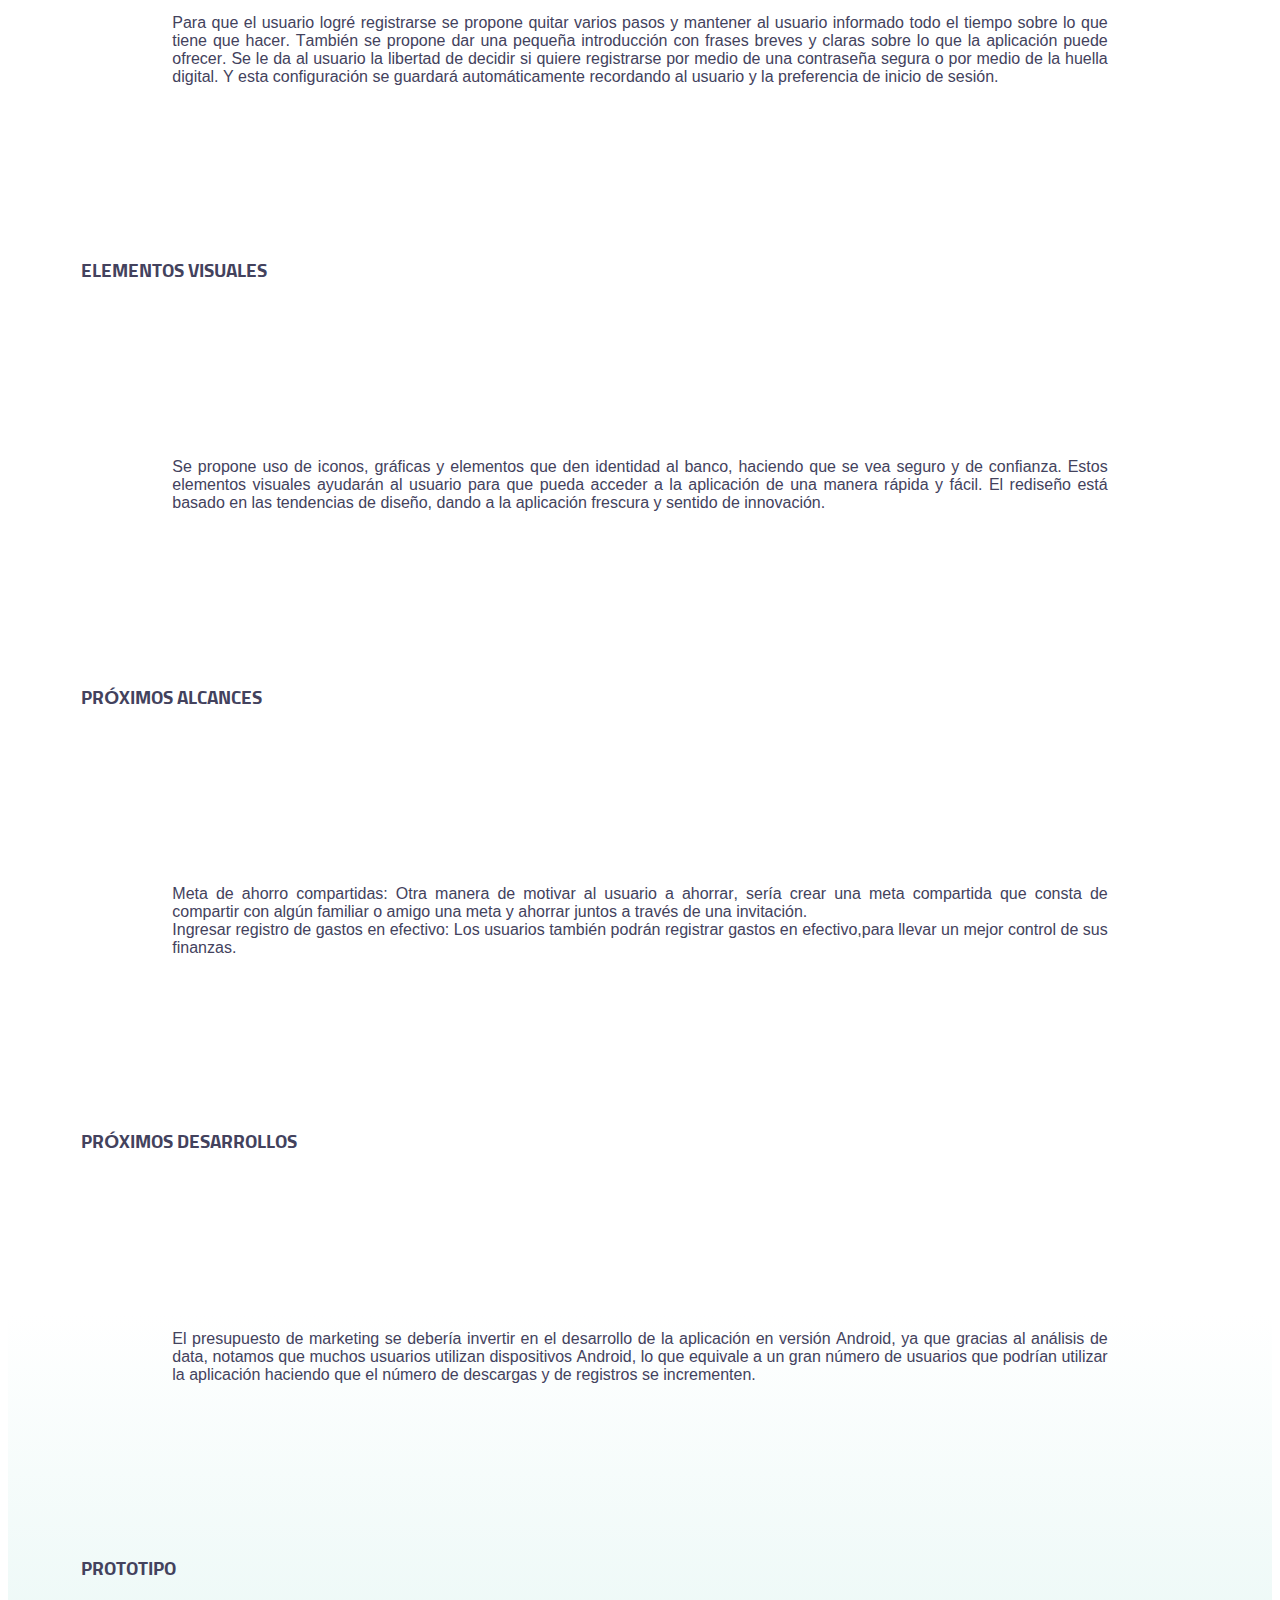
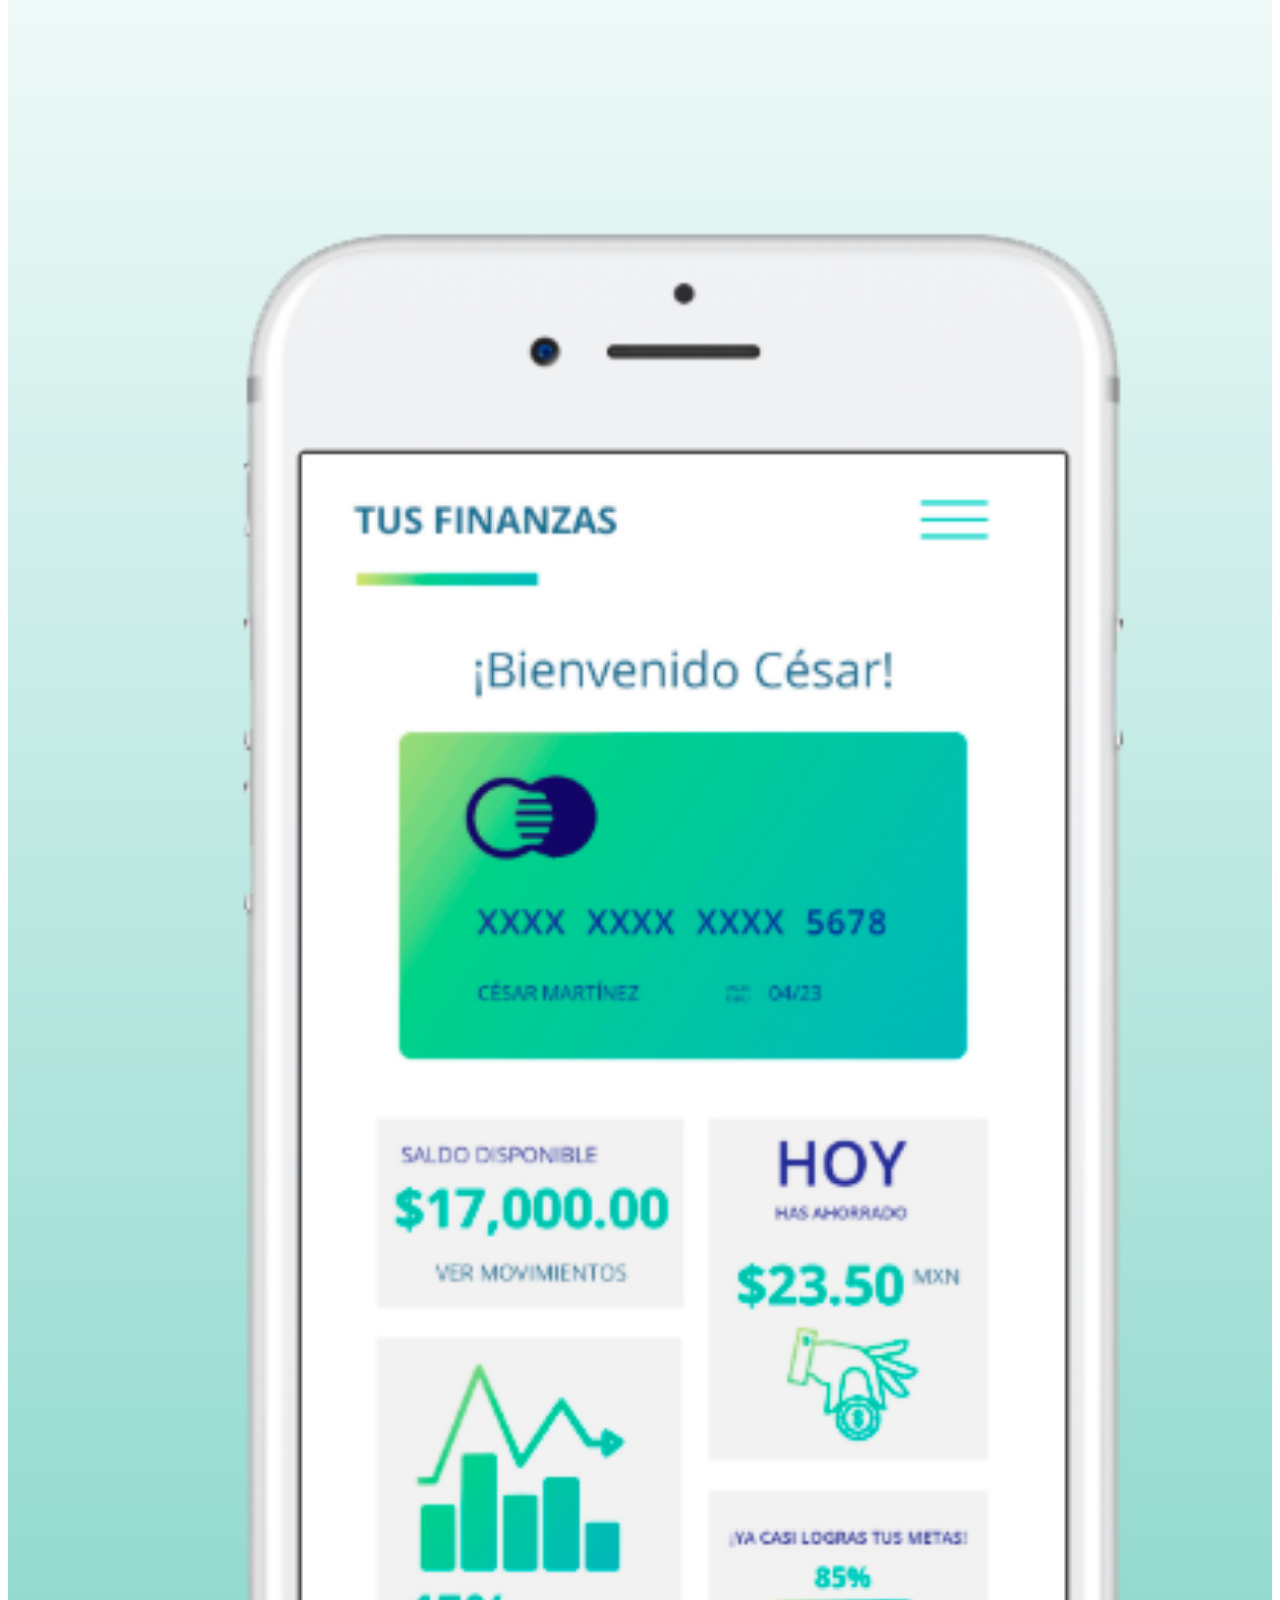
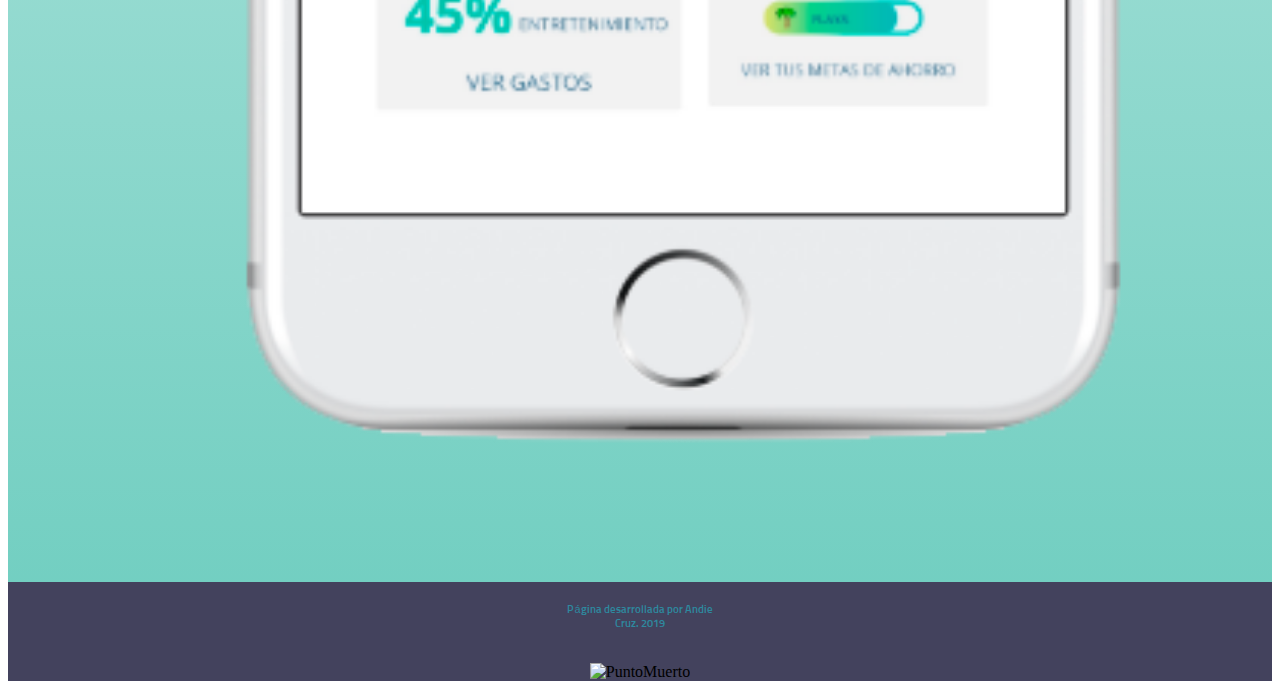
==== commit f1021a3d: "Proyecto dos, terminado y actualizado" ====
--- a/src/proyecto1.html
+++ b/src/proyecto1.html
@@ -16,7 +16,7 @@
   <div id="root">
     <header>
         <img src="images/logo.png" alt="AndieCruz" class="logo">
-        <a href="index.html" class="back"> regresar </a>
+        <a href="index.html#portfolio" class="back"> regresar </a>
 
   <!--      <input type="checkbox" class="checkbox" id="menu-toogle"/>
         <label for="menu-toogle" class="menu-toogle"></label>
@@ -36,7 +36,7 @@
 
       <p id="skills"> DETALLES </p>
       <p id="parraph"> Rediseño de una aplicación financiera. <br>
-        2 semanas | Individual </p>
+        3 semanas | Individual </p>
       <p id="skills"> ENTREGABLES </p>
       <ul>
         <li>Benchmark </li>
--- a/src/style.css
+++ b/src/style.css
@@ -292,6 +292,12 @@
   margin-block-end: 0%;
 }
 
+.projectcover{
+  width: 80%;
+  border-radius: 5%;
+  margin-block-end: 3%;
+}
+
 .cover{
   width: 102%;
   margin-block-start: 10%;
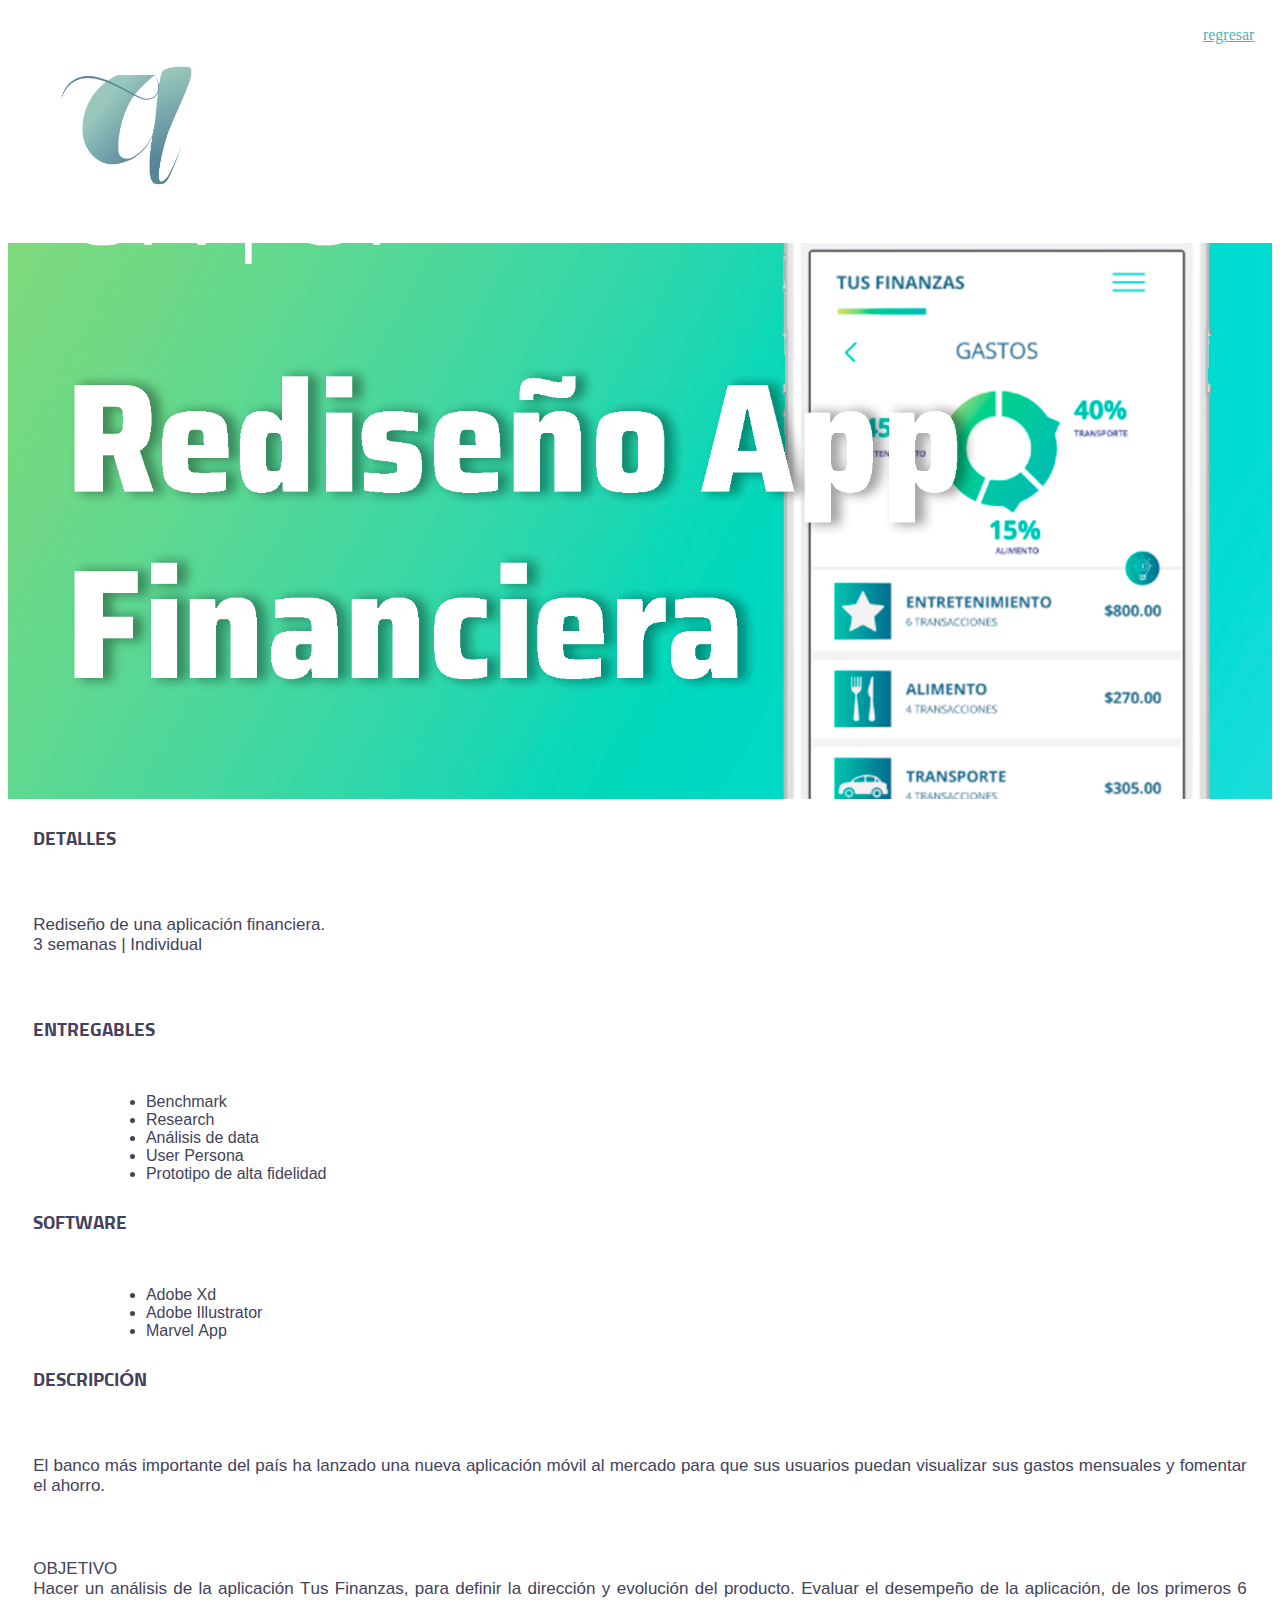
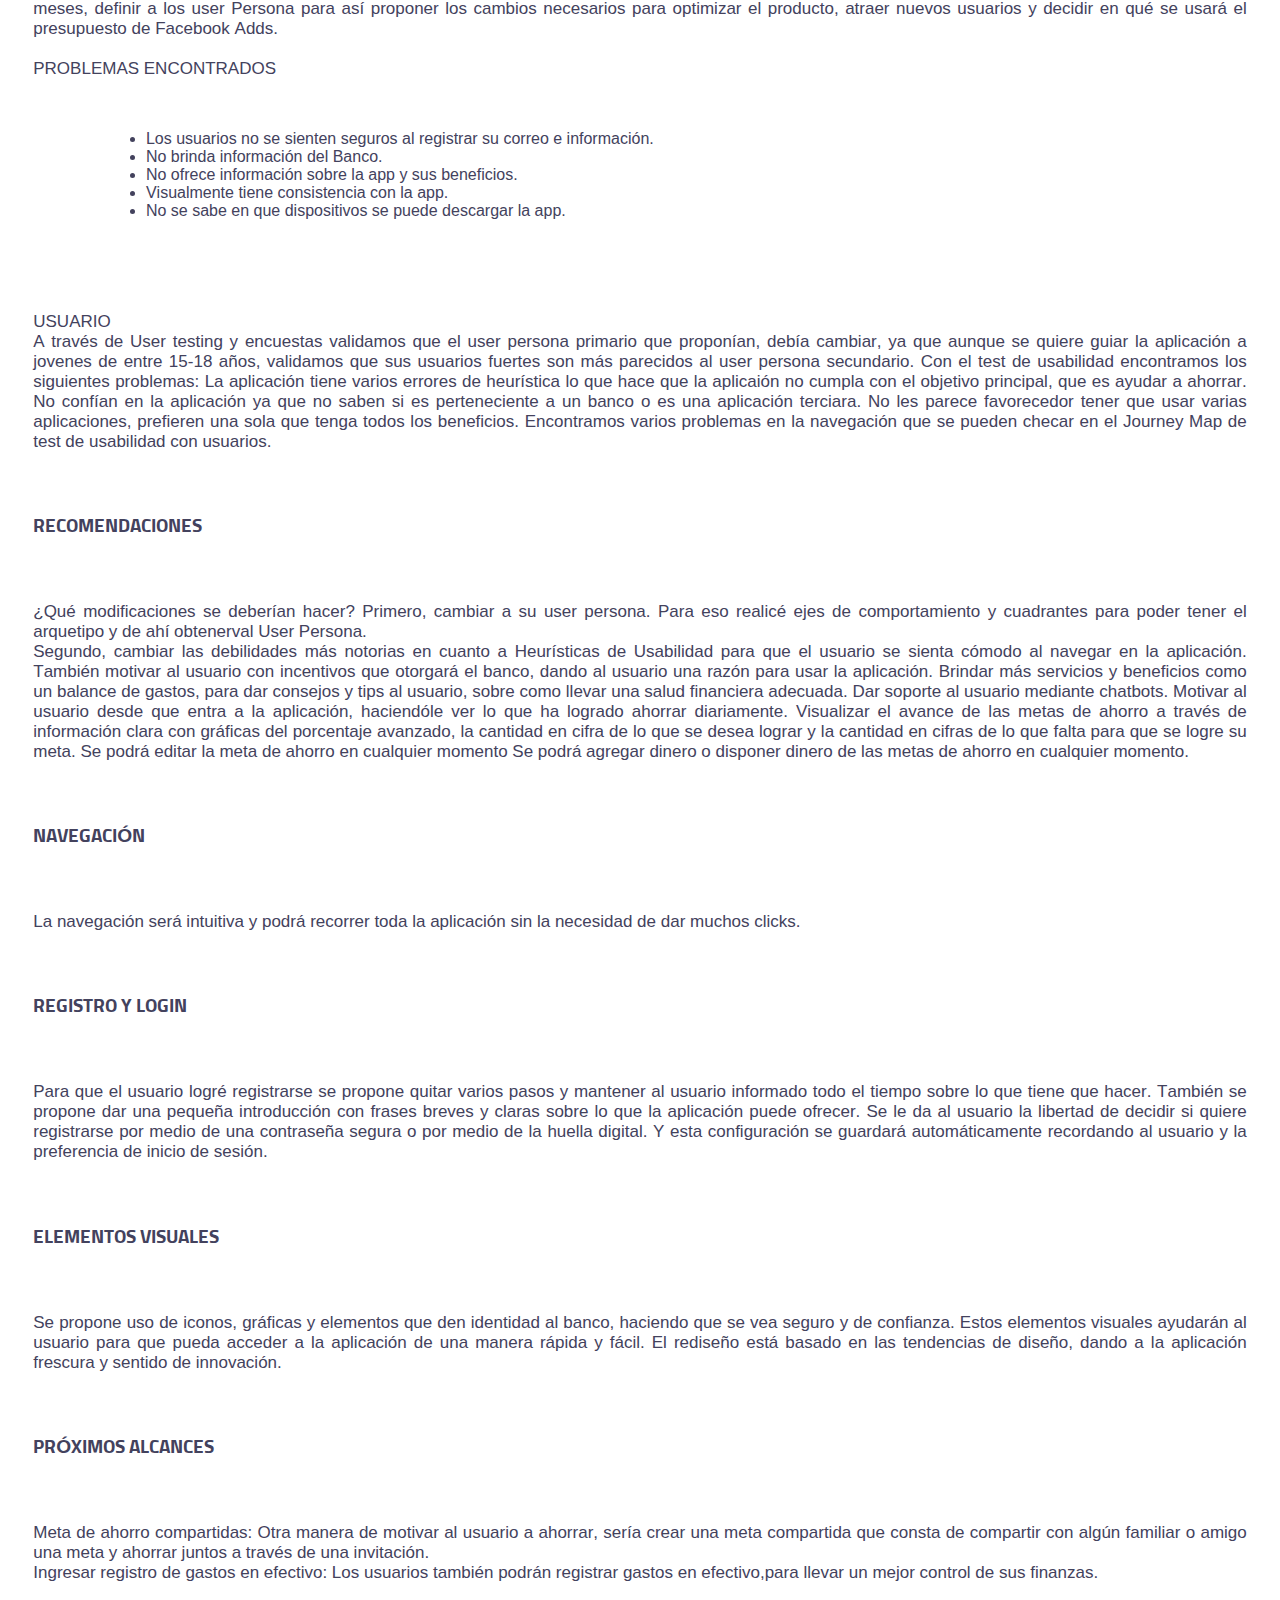
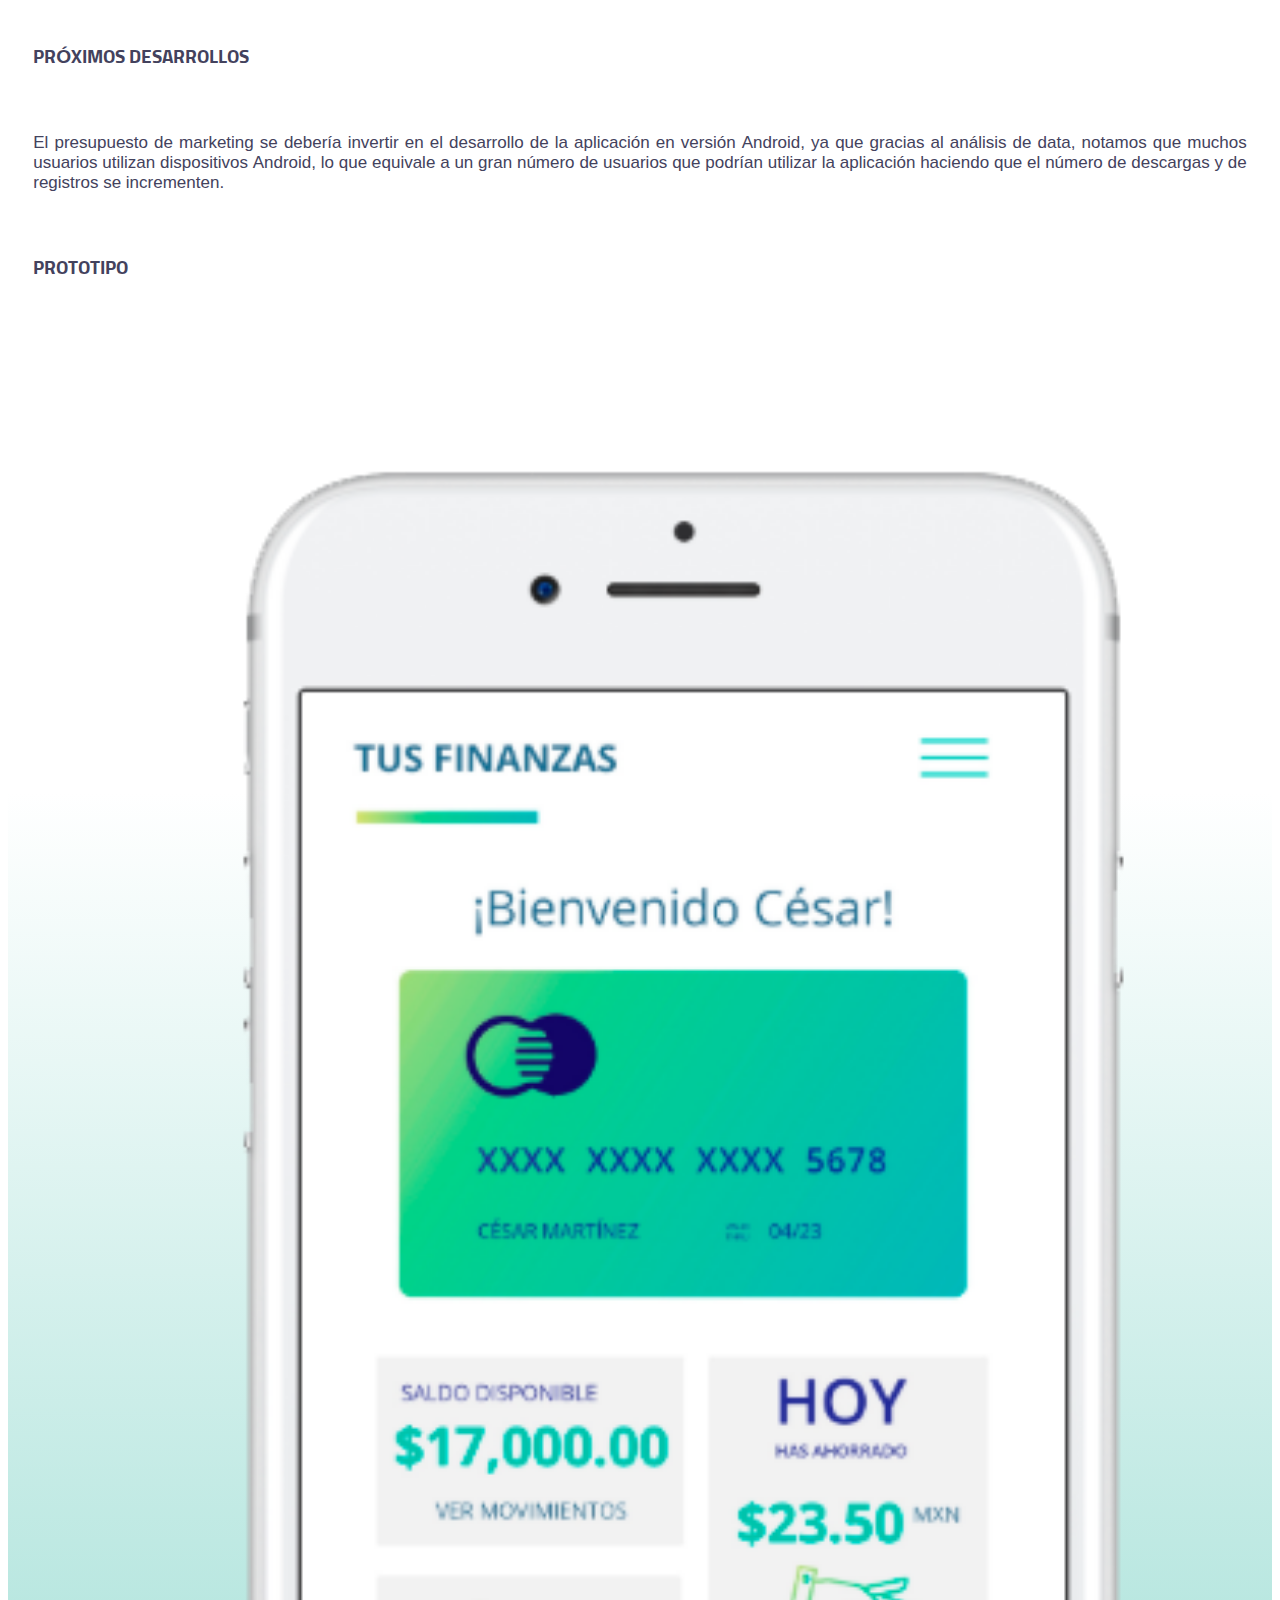
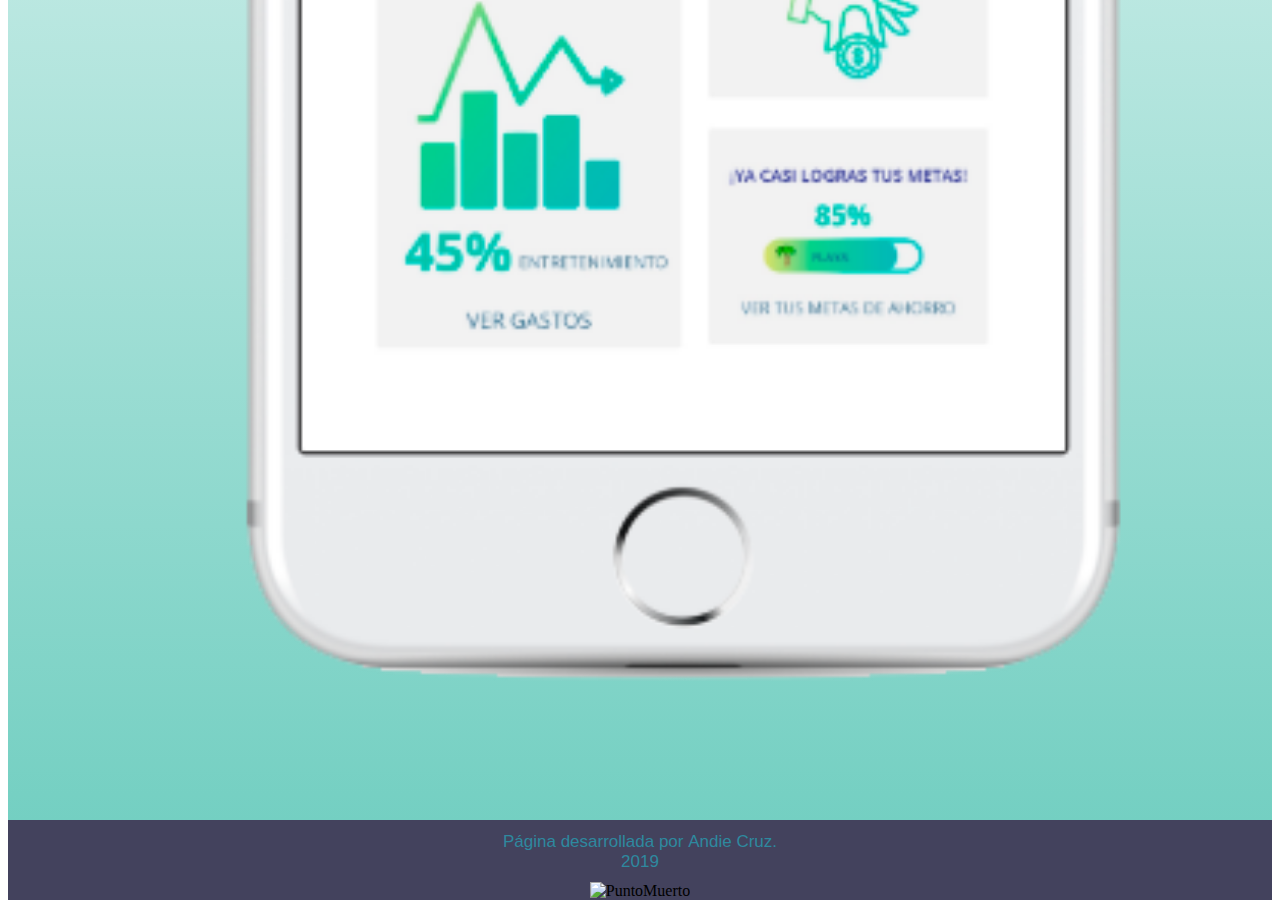
==== commit 27023b18: "responsive" ====
--- a/src/proyecto1.html
+++ b/src/proyecto1.html
@@ -15,7 +15,7 @@
 <body>
   <div id="root">
     <header>
-        <img src="images/logo.png" alt="AndieCruz" class="logo">
+        <a href="index.html"><img src="images/logo.png" alt="AndieCruz" class="logoPro"></a>
         <a href="index.html#portfolio" class="back"> regresar </a>
 
   <!--      <input type="checkbox" class="checkbox" id="menu-toogle"/>
@@ -31,7 +31,7 @@
     </header>
 
 
-    <section id="about" class="about">
+    <section id="about" class="projects">
       <figure><img src="images/portadaApp.png" alt="AndieCruz" class="cover"> </figure>
 
       <p id="skills"> DETALLES </p>
--- a/src/style.css
+++ b/src/style.css
@@ -9,6 +9,7 @@
   position: fixed;
   top: 0;
   left: 0;
+  z-index: 10;
 }
 
 figure {
@@ -17,20 +18,6 @@
   text-align: center;
 }
 
-td, th {
- border: 1px solid #ffffff;
- background: black;
- color: aliceblue;
- text-align: center;
- font-family: sans-serif;
- padding: 2%;
- width: 1%;
-}
-
-th{
-  color: #eb008b;
-}
-
 h2 {
   color: white;
   font-family: sans-serif;
@@ -38,42 +25,42 @@
 }
 
 p {
-  color: #2E899F;
-  font-family: 'Sunflower', sans-serif;
-  text-align: justify;
+  color: #2e899f;
+  font-family: "Sunflower", sans-serif;
+  /* text-align: justify;
   padding: 2%;
   margin-block-end: 18%;
-  margin: 8%;
-}
-
-table{
-  width: 50%;
-  text-align: center;
-  margin: 1% 1% 1% 10%;
+  margin: 8%; */
 }
 
 footer {
-  background-color: #43425D;
+  background-color: #43425d;
   width: auto;
   height: 100%;
   text-align: center;
 }
 
-li{
+li {
   text-align: -webkit-left;
-  color: #43425D;
-    font-family: 'Saira', sans-serif;
-    margin-left: 8%;
-  }
-
-.back{
+  color: #43425d;
+  font-family: "Saira", sans-serif;
+  margin-left: 8%;
+}
+
+.back {
   float: right;
-padding: 7%;
-font-family: "saira";
-color:#50B1B4;
+  padding: 7%;
+  font-family: "saira";
+  color: #50b1b4;
 }
 
 .logo {
+  width: 15%;
+  height: auto;
+  padding: 3%;
+}
+
+.logoPro{
   width: 15%;
   height: auto;
   padding: 3%;
@@ -87,8 +74,8 @@
   right: -205px;
   padding-top: 47px;
   background-color: white;
-  border-left: 2px solid #50B1B4;
-  transition: all .5s ease;
+  border-left: 2px solid #50b1b4;
+  transition: all 0.5s ease;
 }
 
 .menu_list {
@@ -97,16 +84,16 @@
 }
 
 .nav__item {
-     display:block;
-     font-family: "Sunflower";
-     width:80%;
-     margin:0 auto;
-     line-height:4;
-     position:relative; /*Le damos una posición relativa para posteriormente añadirle el triangulo que indica que se está en la página actual del menú*/
-     background-color:transparent;
-     color:#2E899F;
-     text-decoration: none;
-   }
+  display: block;
+  font-family: "Sunflower";
+  width: 80%;
+  margin: 0 auto;
+  line-height: 4;
+  position: relative; /*Le damos una posición relativa para posteriormente añadirle el triangulo que indica que se está en la página actual del menú*/
+  background-color: transparent;
+  color: #2e899f;
+  text-decoration: none;
+}
 
 .menu-toogle {
   position: absolute;
@@ -115,86 +102,71 @@
   right: 5%;
   border-radius: 3px;
   background-color: transparent;
-  transition: all .5s ease;
+  transition: all 0.5s ease;
   z-index: 10;
-  }
-
-  .menu-toogle::before {
-    content: "☰";
-    font-size: 33px;
-    color: #2e899f;
-   }
-
-.tableData{
-  height: auto;
-  width: 100%;
-  margin-block-start: 3%;
-  margin-block-end: 3%;
-}
-
-
-   .checkbox {
-     float: right;
-      display: none;/*Ocultamos el checkbox pues no nos interesa que se vea*/
-   }
-   .checkbox:checked ~ .sidebar {
-     right:0px; /*Le quitamos el left negativo para que el menú vuelva a su posición original*/
-     position:fixed; /* Fijamos el menú lateral para que se desplace cuando hagamos scroll*/
-   }
-   .checkbox:checked ~ .main-w {
-     margin-right:200px; /*Cuando el checkbox asigna un margen al contenedor principal para que se desplace junto con el menú*/
-   }
-   .checkbox:checked ~ .menu-toogle {
-     right:208px;
-     position:fixed; /*Fijamos la hamburgues para que se desplace junto con el menú*/
-   }
+}
+
+.menu-toogle::before {
+  content: "☰";
+  font-size: 33px;
+  color: #2e899f;
+}
+
+.checkbox {
+  float: right;
+  display: none; /*Ocultamos el checkbox pues no nos interesa que se vea*/
+}
+.checkbox:checked ~ .sidebar {
+  right: 0px; /*Le quitamos el left negativo para que el menú vuelva a su posición original*/
+  position: fixed; /* Fijamos el menú lateral para que se desplace cuando hagamos scroll*/
+}
+.checkbox:checked ~ .main-w {
+  margin-right: 200px; /*Cuando el checkbox asigna un margen al contenedor principal para que se desplace junto con el menú*/
+}
+.checkbox:checked ~ .menu-toogle {
+  right: 208px;
+  position: fixed; /*Fijamos la hamburgues para que se desplace junto con el menú*/
+}
 
 .intro {
-  background: -webkit-linear-gradient(top, white 70%, #6DCDBF);
+  background: -webkit-linear-gradient(top, white 70%, #6dcdbf);
   width: auto;
-  height: 100%;
-  margin-block-end: 0%;
-  margin-block-start: 10%;
-  text-align: center;
+  /* margin-block-end: 0%;
+  margin-block-start: 10%; */
+  /* text-align: center; */
   font-family: sans-serif;
   font-kerning: none;
-}
-
-.button1{
-  text-align: center;
-  background: #231f20;
-  width: 50%;
-  height: auto;
-  border-radius: 4%;
-  padding: 5%;
-}
-
-.button {
-  margin: 5%;
-padding: 2%;
-text-align: center;
-background-color: #ddd;
-border: none;
-color: black;
-padding: 6px 14px;
-text-align: center;
-text-decoration: none;
-display: inline-block;
-margin: 4px 2px;
-cursor: pointer;
-border-radius: 6px;
+  height: auto;
+  margin-top: 100px;
+  padding-top: 3%;
 }
 
 .about {
-  background: -webkit-linear-gradient(top, white 70%, #6DCDBF);
+  background: -webkit-linear-gradient(top, white 70%, #6dcdbf);
   width: auto;
-  height: 100%;
-  margin-block-end: 0%;
-  margin-block-start: 10%;
   text-align: center;
   font-family: "saira";
   font-kerning: none;
-}
+  padding-right: 5%;
+  padding-left: 5%;
+  height: auto;
+  margin-top: 0%;
+  padding-top: 80px;
+}
+
+.projects {
+  background: -webkit-linear-gradient(top, white 70%, #6dcdbf);
+  width: auto;
+  text-align: center;
+  font-family: "saira";
+  font-kerning: none;
+  padding-right: 0%;
+  padding-left: 0%;
+  height: auto;
+  margin-top: 0%;
+  padding-top: 80px;
+}
+
 .icon {
   display: inline-block;
   width: 35%;
@@ -202,7 +174,6 @@
   padding: 7%;
 }
 
-
 .image {
   display: block;
   width: 99%;
@@ -211,46 +182,15 @@
   padding-block-start: 7%;
 }
 
-.imagepeaton {
-  display: block;
-  width: 99%;
-  height: auto;
-  padding: 0.5%;
-  }
-
-  .monograma{
-    width: 77%;
-margin-block-start: 25%;
-margin-left: 12%;
-margin-block-end: 20%;
-  }
-
-.consulta  {
-    text-align: center;
-  }
-
-.select {
-  margin-top: 4%;
-  text-align: center;
-}
-
-.selector {
-  border-radius: 5px;
-  padding: 2%;
-  background: #f2f1f0;
-  border-color: transparent;
-}
-
-.consult {
-  margin: 2%;
-  text-align: center;
-  margin-top: 1%;
-  padding: 1%;
-}
-
-.result {
-  text-align: center;
-  font-family: sans-serif;
+.img-about-me {
+  width: 270px;
+}
+
+.monograma {
+  width: 400px;
+  width: 308px;
+  margin-left: 34px;
+  padding-bottom: 36px;
 }
 
 .photos {
@@ -262,118 +202,122 @@
   vertical-align: bottom;
 }
 
-.question{
+.question {
   padding: 5%;
 }
 
-.redes {
-  width: 55%;
-  height: auto;
-  padding-top: 8%;
-}
-
 .final {
-  width: 100%;
+  width: 90%;
   vertical-align: bottom;
-  margin-top: 8%;
-}
-
-.quote{
-  color: #2E899F;
-font-size: 209%;
-font-family: 'Sunflower', sans-serif;
-text-align: center;
-margin-block-end: 15%;
-}
-
-.aboutme{
+}
+
+.quote {
+  color: #2e899f;
+  font-size: 209%;
+  font-family: "Sunflower", sans-serif;
+  text-align: center;
+  margin-bottom: 75px;
+}
+.p-intro {
+  padding-bottom: 90px;
+}
+
+.p-0 {
+    padding: 0!important;
+    text-align: center;
+}
+
+.aboutme {
   width: 77%;
   margin-block-start: 5%;
   margin-block-end: 0%;
 }
 
-.projectcover{
+.design {
+  width: 100%;
+  margin-block-start: 5%;
+  margin-block-end: 0%;
+}
+
+.projectcover {
   width: 80%;
   border-radius: 5%;
   margin-block-end: 3%;
 }
 
-.cover{
+.cover {
   width: 102%;
   margin-block-start: 10%;
   margin-block-end: 0%;
 }
 
-.tools{
+.tools {
   display: inline-block;
-  width: 12%;
-  padding: 2%;
+    width: 19%;
+    padding: 3%;
+    margin-block-end: 30px;
+}
+
+.contactme {
+  display: inline-block;
+  width: 60px;
+  padding: 7px;
   margin-block-end: 8%;
 }
 
-.contactme{
-  display: inline-block;
-  width: 12%;
-  padding: 2%;
-  margin-block-end: 8%;
-}
-
-.prototype{
+.prototype {
   display: inline-block;
   width: 100%;
   padding: 2%;
-  margin-block-start:8%;
+  margin-block-start: 8%;
   margin-block-end: 8%;
 }
 
-#bold{
-  color: #2E899F;
+#bold {
+  color: #2e899f;
   font-size: 209%;
-  font-family: 'Sunflower', sans-serif;
+  font-family: "Sunflower", sans-serif;
   font-weight: 700;
   text-align: center;
 }
 
-#parraph{
-  color: #43425D;
-    font-family: 'Saira', sans-serif;
-    margin: 8%
-}
-
+#parraph {
+  color: #43425d;
+  font-family: "Saira", sans-serif;
+  text-align: justify;
+}
 
 #footer {
-  font-size: 60%;
   text-align: center;
   vertical-align: bottom;
   padding-top: 8%;
 }
 
-#knowMore {
-  color: black;
-  margin-top: 50px;
-}
-
-#projects{
-  color: #43425D;
-    font-family: 'Saira', sans-serif;
-    font-weight: bolder;
-    padding: 10px;
-    text-align: left;
-    margin-left: 5%;
-    font-size: 120%;
+#projects {
+  color: #43425d;
+  font-family: "Saira", sans-serif;
+  font-weight: bolder;
+  padding: 10px;
+  text-align: left;
+  margin-left: 5%;
+  font-size: 120%;
+}
+
+.img-think {
+  width: 325px;
 }
 
 #skills {
-  color: #43425D;
-    font-family: 'Sunflower', sans-serif;
-    font-weight: bolder;
-    padding: 10px;
-    text-align: left;
-    margin-left: 5%;
-    font-size: 120%;
-}
-
-#consulta{
+  color: #43425d;
+  font-family: "Sunflower", sans-serif;
+  font-weight: bolder;
+
+  text-align: left;
+
+  font-size: 120%;
+}
+
+#consulta {
   color: white;
   text-decoration: none;
   display: inline-block;
@@ -391,37 +335,32 @@
 
 @media (min-width: 1281px) {
   p {
-    color: white;
     font-family: sans-serif;
     padding: 1%;
     font-size: 14px;
   }
 
-  header{
+  header {
     width: 100%;
-    }
-
-    h3{
-      font-size: x-large;
-    }
-
-    h2{
-      font-size: -webkit-xxx-large;
-    }
-
-.logo{
-  width: 15%;
-  height: auto;
-  padding: 1%;
-  }
-
-  .total {
-    background-color: #231f20;
-    width: auto;
-    height: 100%;
+  }
+
+  h3 {
+    font-size: x-large;
+  }
+
+  h2 {
+    font-size: -webkit-xxx-large;
+  }
+
+  .logo {
+    width: 5%;
+    height: auto;
     padding: 1%;
-    color: #eb008b;
-    display: block;
+  }
+
+  .logoPro{
+    width: 4%;
+    padding: 1%;
   }
 
   .icon {
@@ -431,196 +370,213 @@
     margin-left: 3%;
   }
 
-  .select {
+  .final {
+    width: 25%;
+  }
+  .projectcover {
+    width: 20%;
+padding-left: 0%;
+margin-right: 3%;
+  }
+
+  .contactme {
+    display: inline-block;
+    width: 70px;
+    padding: 7px;
+    margin-block-end: 8%;
+  }
+
+  .cover{
+   display: none;
+ }
+
+ .user{
+    width: 100%;
+  }
+
+  .prototype{
+    display: inline-block;
+    width: 25%;
+    padding: 2%;
+    margin-block-start: 0%;
+    margin-block-end: 4%;
+}
+
+
+li{
+  margin-left: 10%;
+}
+
+ul{
+  margin-block-end: 5%;
+}
+
+  #parraph{
+    text-align: justify;
+    padding-left: 5%;
+    padding-right: 5%;
     margin: 3%;
-    margin-top: 4%;
+  }
+
+  #skills{
+    margin-left: 10%;
+    padding: 0px;
+    margin-block-end: 0%;
+  }
+}
+
+@media (min-width: 1280px) and (max-width: 1380px) {
+  p {
+    margin: 1%;
+    padding: 0%;
+    color: #2e899f;
+    font-family: sans-serif;
     padding: 1%;
+    font-size: 17px;
+    text-align: CENTER;
+    margin-block-end: 3%;
+  }
+
+  .about {
+    margin-block-start: 0%;
+  }
+
+  .aboutme {
+    width: 50%;
+    margin-block-start: 20%;
+    margin-block-end: 0%;
+    margin-left: 10%;
+  }
+
+  .intro {
+    margin-block-start: 0%;
+  }
+  .menu-toogle::before {
+    font-size: 40px;
+  }
+
+  .logo {
+    width: 7%;
+  }
+
+  .monograma {
+    width: 25%;
+    margin-block-start: 0%;
+    margin-left: 3%;
+    margin-block-end: 0%;
+  }
+
+  .quote {
+    margin-block-end: 5%;
+  }
+
+  .projectcover {
+    width: 18%;
+padding-left: 0%;
+margin-right: 3%;
+  }
+
+  .design {
+    width: 29%;
+    float: left;
+    margin-left: 5%;
+  }
+  .tools {
+    display: inline-block;
+    width: 15%;
+    padding: 4%;
+    margin-block-end: 3%;
     text-align: center;
   }
 
-  .redes {
-
-    width: 20%;
+  .back {
+    padding: 2%;
+  }
+  .cover {
+    width: 100%;
+    margin-block-start: 0%;
+    margin-block-end: 0%;
+  }
+}
+
+@media (min-width: 1024px) and (max-width: 1280px) {
+  header {
+    width: 100%;
+  }
+
+  .p-0 {
+    padding: 0!important;
+    text-align: center;
+  }
+
+  .intro{
+  margin-top: 19px;
+  }
+
+  .projectcover {
+    width: 18%;
+padding-left: 0%;
+margin-right: 3%;
+  }
+
+  .tools {
+    width: 14%;
+    padding: 3%;
+  }
+
+  .logo {
+        width: 7%;
     height: auto;
-    padding-top: 8%;
-  }
-
-.button1{
-  text-align: center;
-    background: #231f20;
-    width: 16%;
-    height: auto;
-    border-radius: 3%;
-    padding: 3%;
-}
-
-.final{
-  width: 47%;
-  margin-top: 2%
-}
-
-.image{
-  padding-block-start: 2%;
-}
-
-.imagepeaton{
-  display: inline-block;
-  width: 40%;
-  margin-left: 30%;
-}
-
-.question{
-  padding: 1%;
-}
-
-.image{
-  display: inline-block;
-  width: 32%;
-}
-
-#infoSecI{
-  width: 25%;
-}
-
-#totalParraph{
-  width: 42%;
-  padding: 3%;
-  margin: 1% 1% 1% 24%;
-}
-
-}
-
-@media (min-width:1280px) and (max-width: 1380px){
-  .puntoImage {
-    width: 48%;
-    height: auto;
-    margin-left: -50%;
-}
-
-.menu-toogle::before {
-    font-size: 47px;
-    }
-
-    .logo {
-    width: 15%;
-    }
-
-    .info {
-    margin-block-start: 3%;
-}
-
-.tableData{
-      margin-left: 15%;
-}
-
-#map {
-    width: 59%;
-    margin-block-start: -12%;
-    margin-left: 6%;
-}
-#infoSecI {
-  width: 27%;
-  display: inline-block;
-  float: left;
-  margin-block-start: 11%;
-}
-}
-
-@media (min-width: 1024px) and (max-width: 1280px) {
-
-  header{
-    width: 100%;
-    }
-
-    p{
-      padding: 5%;
-    }
-
-  .logo {
-    width: 15%;
-    height: auto;
-    padding: 1%
-  }
-
-.info{
-  margin-block-start: 0%;
-}
-
-.final {
-    width: 46%;
-  }
-
-.icon {
+    padding: 1%;
+  }
+
+  .info {
+    margin-block-start: 0%;
+  }
+
+  .final {
+    width: 30%;
+  }
+
+  .icon {
     width: 11%;
     height: auto;
     padding: 5%;
-}
+  }
 
   .sidebar {
-  right: -1557px;
-  padding-top: 47px;
-  }
-
-.menu-toogle{
+    right: -1557px;
+    padding-top: 47px;
+  }
+
+  .menu-toogle {
     top: 19px;
   }
 
-  .image{
+  .image {
     display: inline-block;
     width: 32%;
   }
 
-.map{
-text-align: center;
-}
-  .question{
-    padding: 1%;
-  }
-
-.tableData{
-  height: auto;
-width: 100%;
-margin-block-start: 3%;
-margin-block-end: 3%;
-margin-left: 15%;
-}
-
-.puntoImage {
-    width: 54%;
-    height: auto;
-    margin-left: 50%;
-}
-
-  #infoSecI{
-    font-size: 14px;
-    display: inline-block;
-    float: left;
-  }
-
-  #map{
-    display: inline-block;
-    width: 68%;
-    height: auto;
-    padding: 1.5%;
-    padding-block-start: 0%;
-}
-
   #footer {
-      font-size: 68%;
-      text-align: center;
-      vertical-align: bottom;
-      padding-top: 0%;
-      padding: 3%;
-      padding-bottom: 0%;
+    text-align: center;
+    vertical-align: bottom;
+    padding-top: 0%;
+    padding: 3%;
+    padding-bottom: 0%;
   }
 }
 
 @media (min-width: 767px) and (max-width: 1024px) {
-
-  header{
+  header {
     width: 100%;
-    }
-
+  }
+
+  .projectcover {
+    width: 20%;
+    border-radius: 3;
+    padding-left: 4%;
+  }
 
   .logo {
     width: 8%;
@@ -628,10 +584,9 @@
     padding: 3%;
   }
 
-  .info{
+  .info {
     margin-block-start: 0%;
   }
-
 
   .icon {
     display: inline-block;
@@ -642,75 +597,40 @@
   }
 
   .sidebar {
-  right: -656px;
-  padding-top: 47px;
-  }
-
-  .image{
+    right: -656px;
+    padding-top: 47px;
+  }
+
+  .image {
     display: inline-block;
     width: 32%;
   }
 
-  .puntoImage{
-    display: inline-block;
-width: 40%;
-margin-left: 45%;
-margin-block-start: 10%;
-  }
-
-  .tableData{
-    height: auto;
-  width: 100%;
-  margin-block-start: 3%;
-  margin-block-end: 3%;
-  margin-left: 15%;
-  }
-
-  #map{
-    display: inline-block;
-  width: 73%;
-  height: auto;
-  padding: 12.5%;
-  padding-block-start: 0%;
-  }
-
 }
 
 @media (min-width: 300px) and (max-width: 767px) {
-
-  header{
+  header {
     width: 100%;
   }
 
+  .projectcover {
+    width: 80%;
+    border-radius: 3;
+  }
 
   .logo {
-    width: 15%;
+    width: 21%;
     height: auto;
     padding: 3%;
   }
 
   .sidebar {
-  right: -435px;
-  padding-top: 47px;
-  }
-
-
-  .puntoImage{
-    width: 77%;
-  margin-block-start: 9%;
-  margin-left: 12%;
-  }
-
-  .tableData{
-        width: 145%;
-  }
-#map{
-      margin-block-start: -6%;
-          margin-block-end: 3%;
-}
-
-#footer{
-  padding: 3%;
-}
-
-}
+    right: -435px;
+    padding-top: 47px;
+  }
+
+
+  #footer {
+    padding: 3%;
+  }
+}
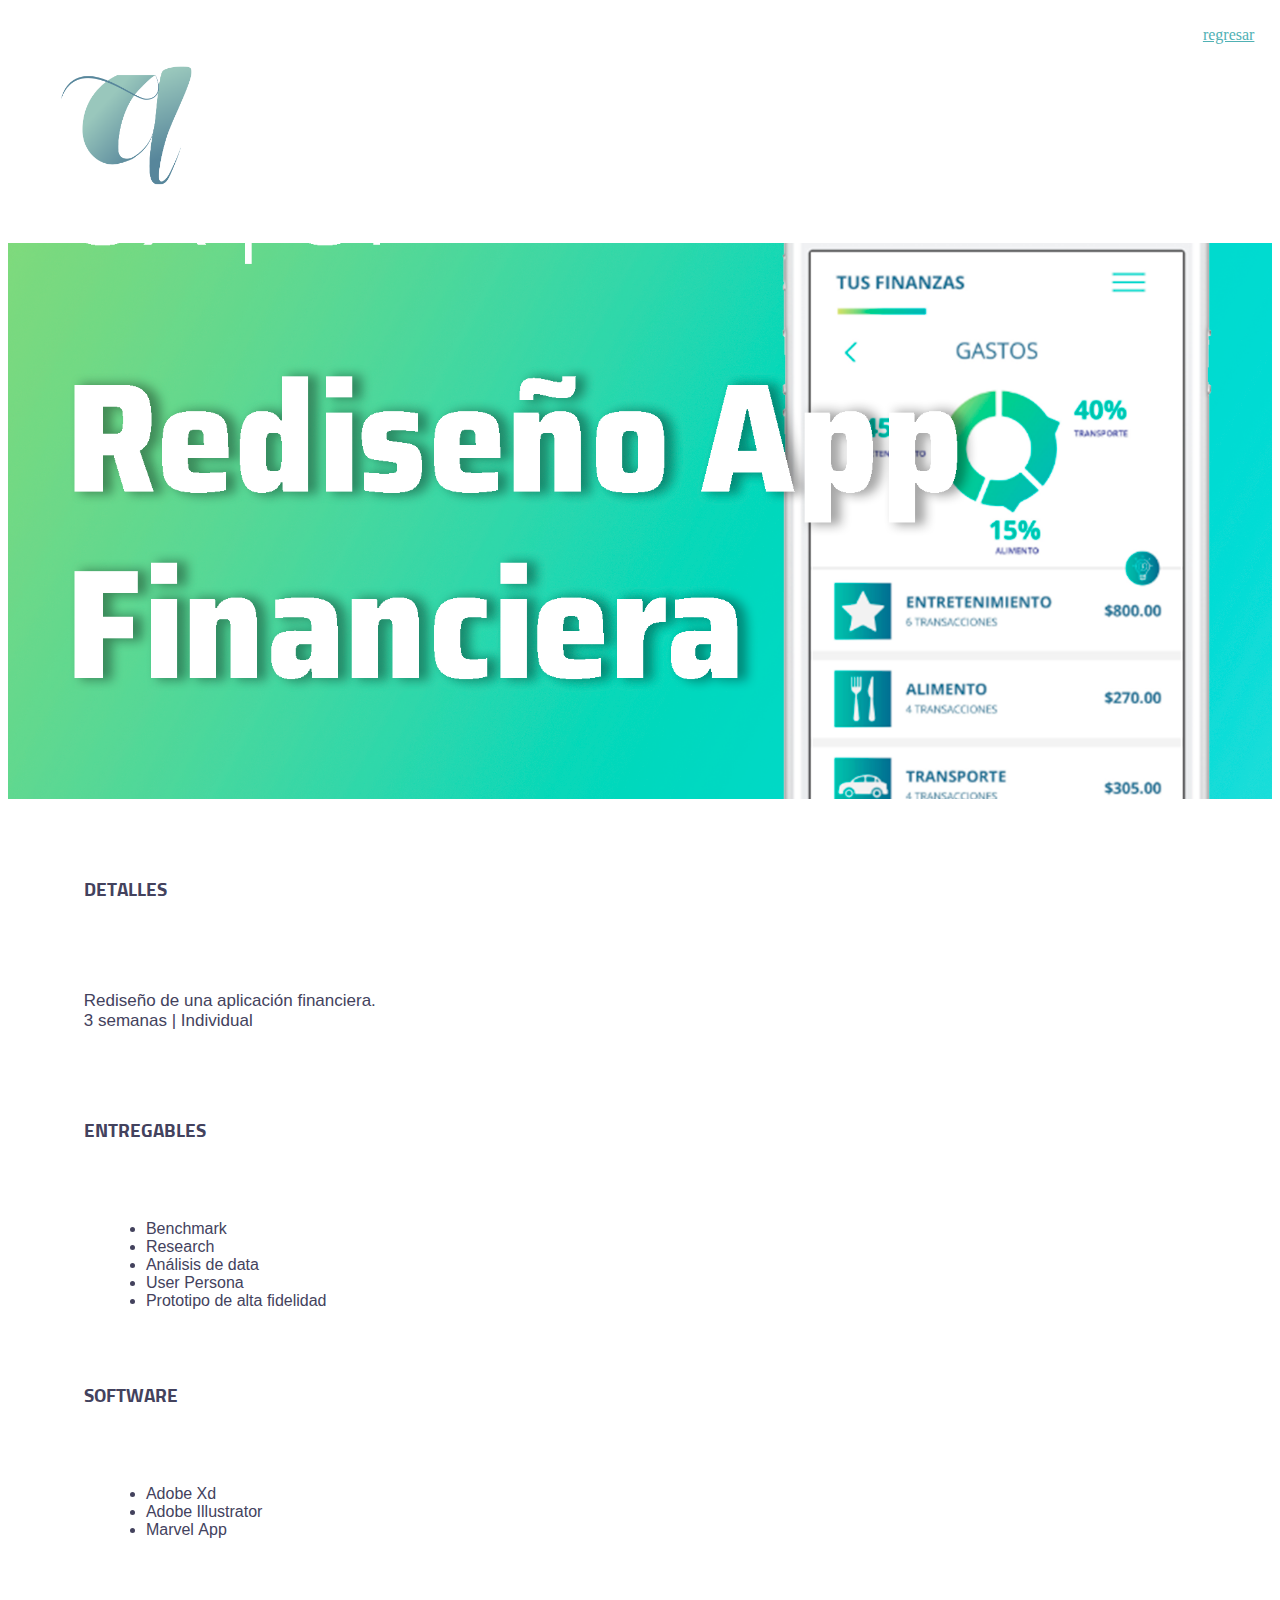
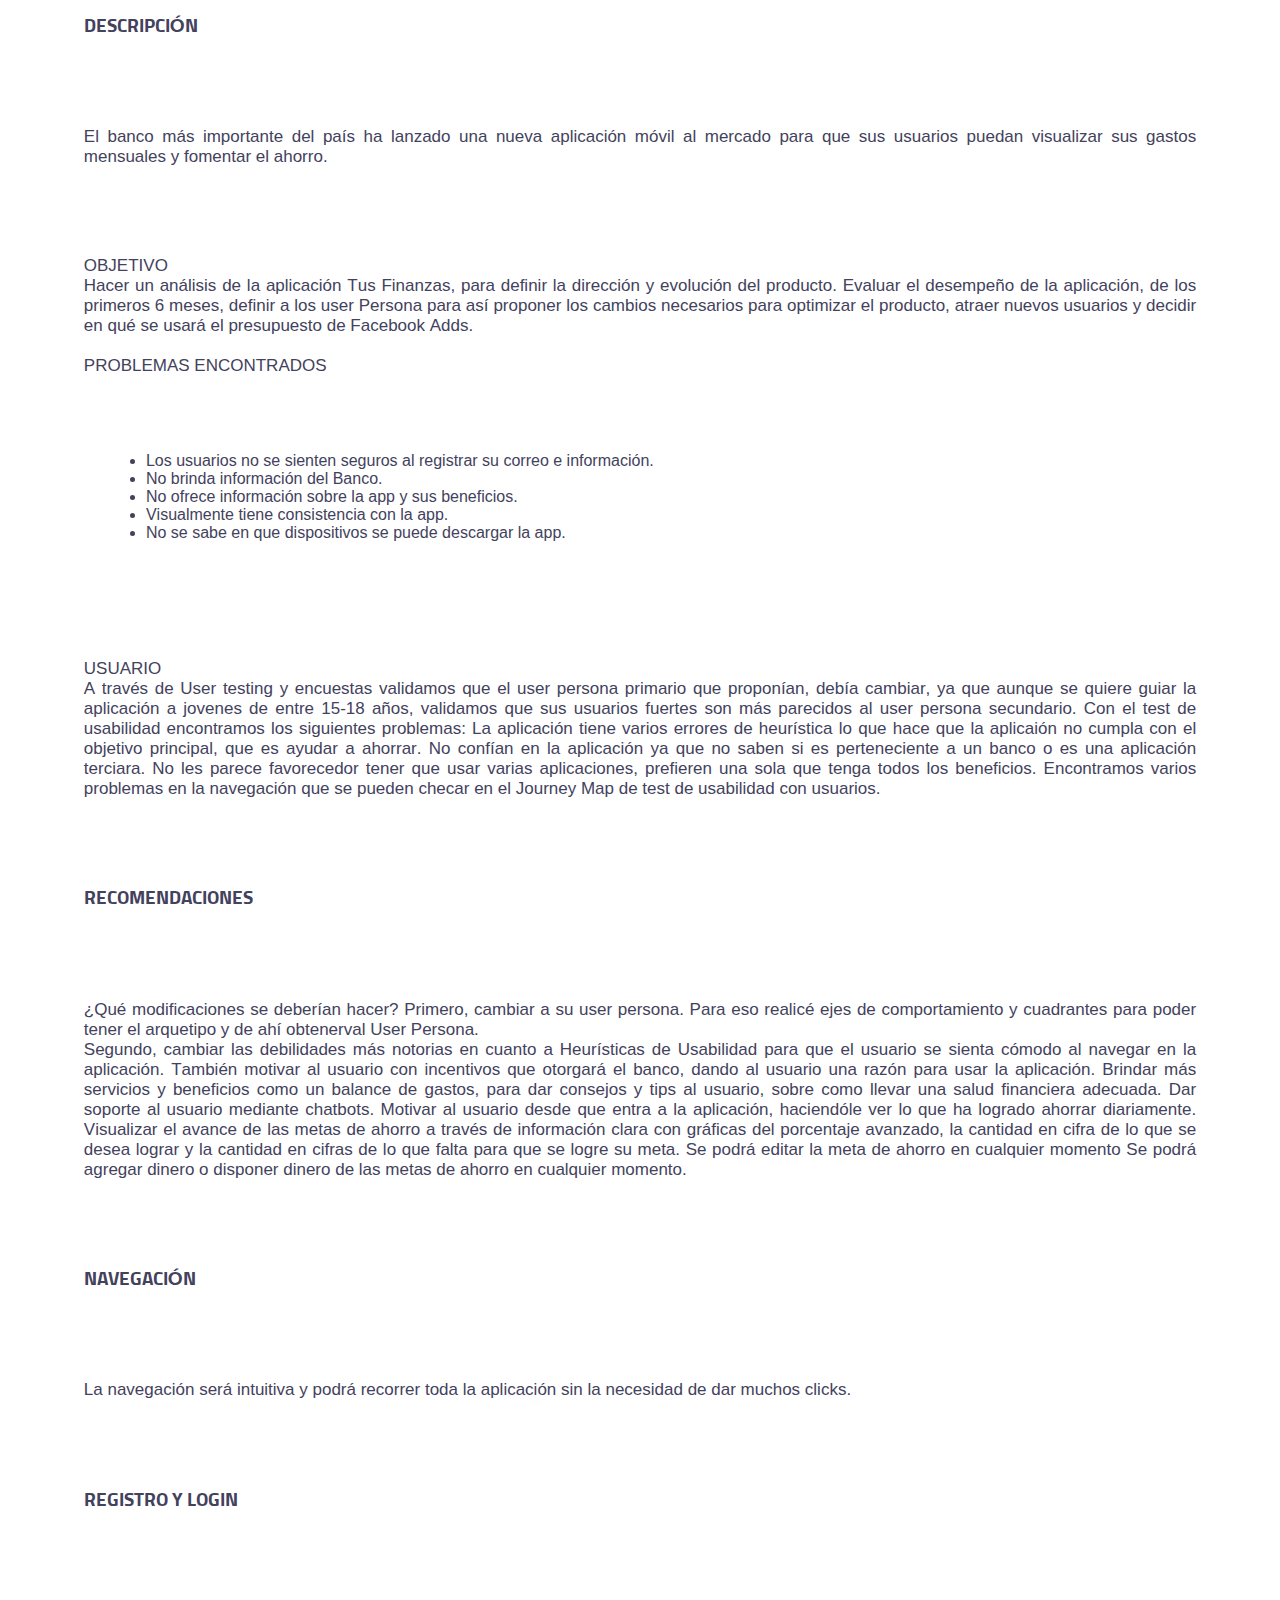
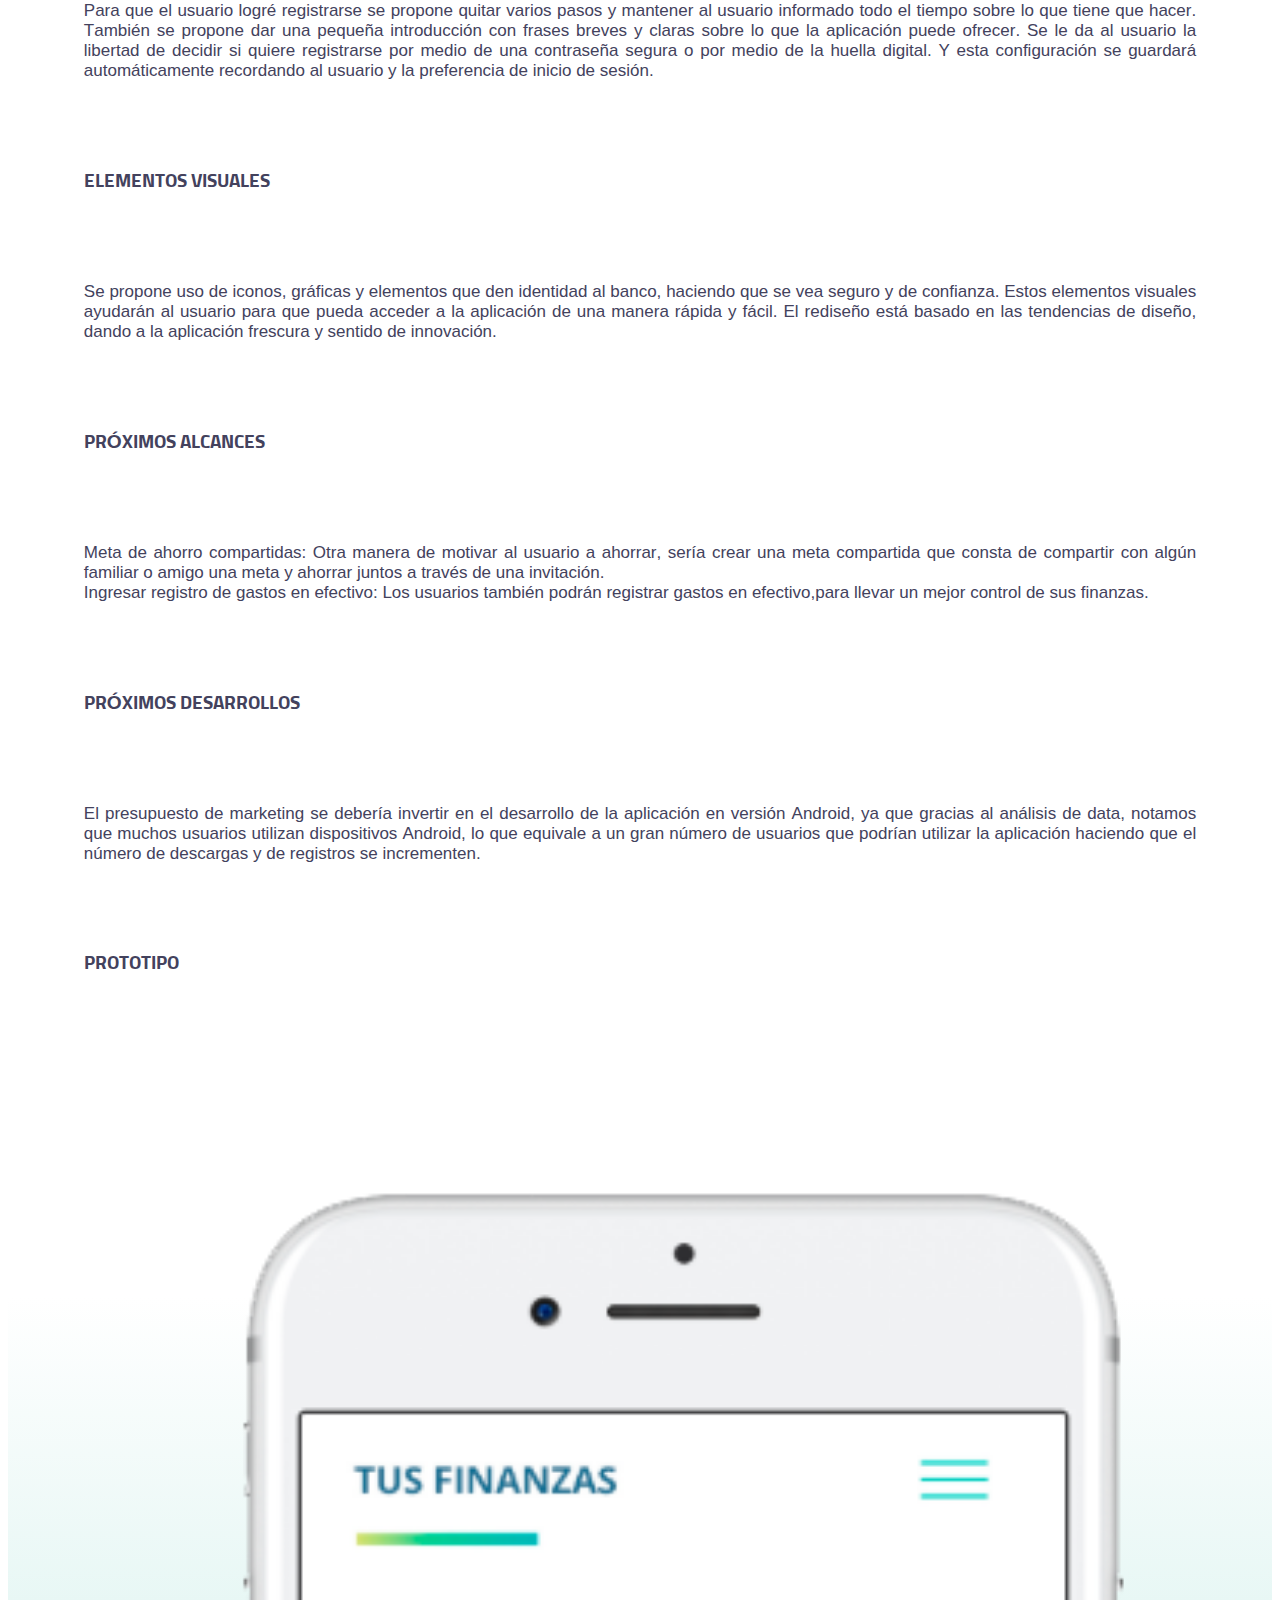
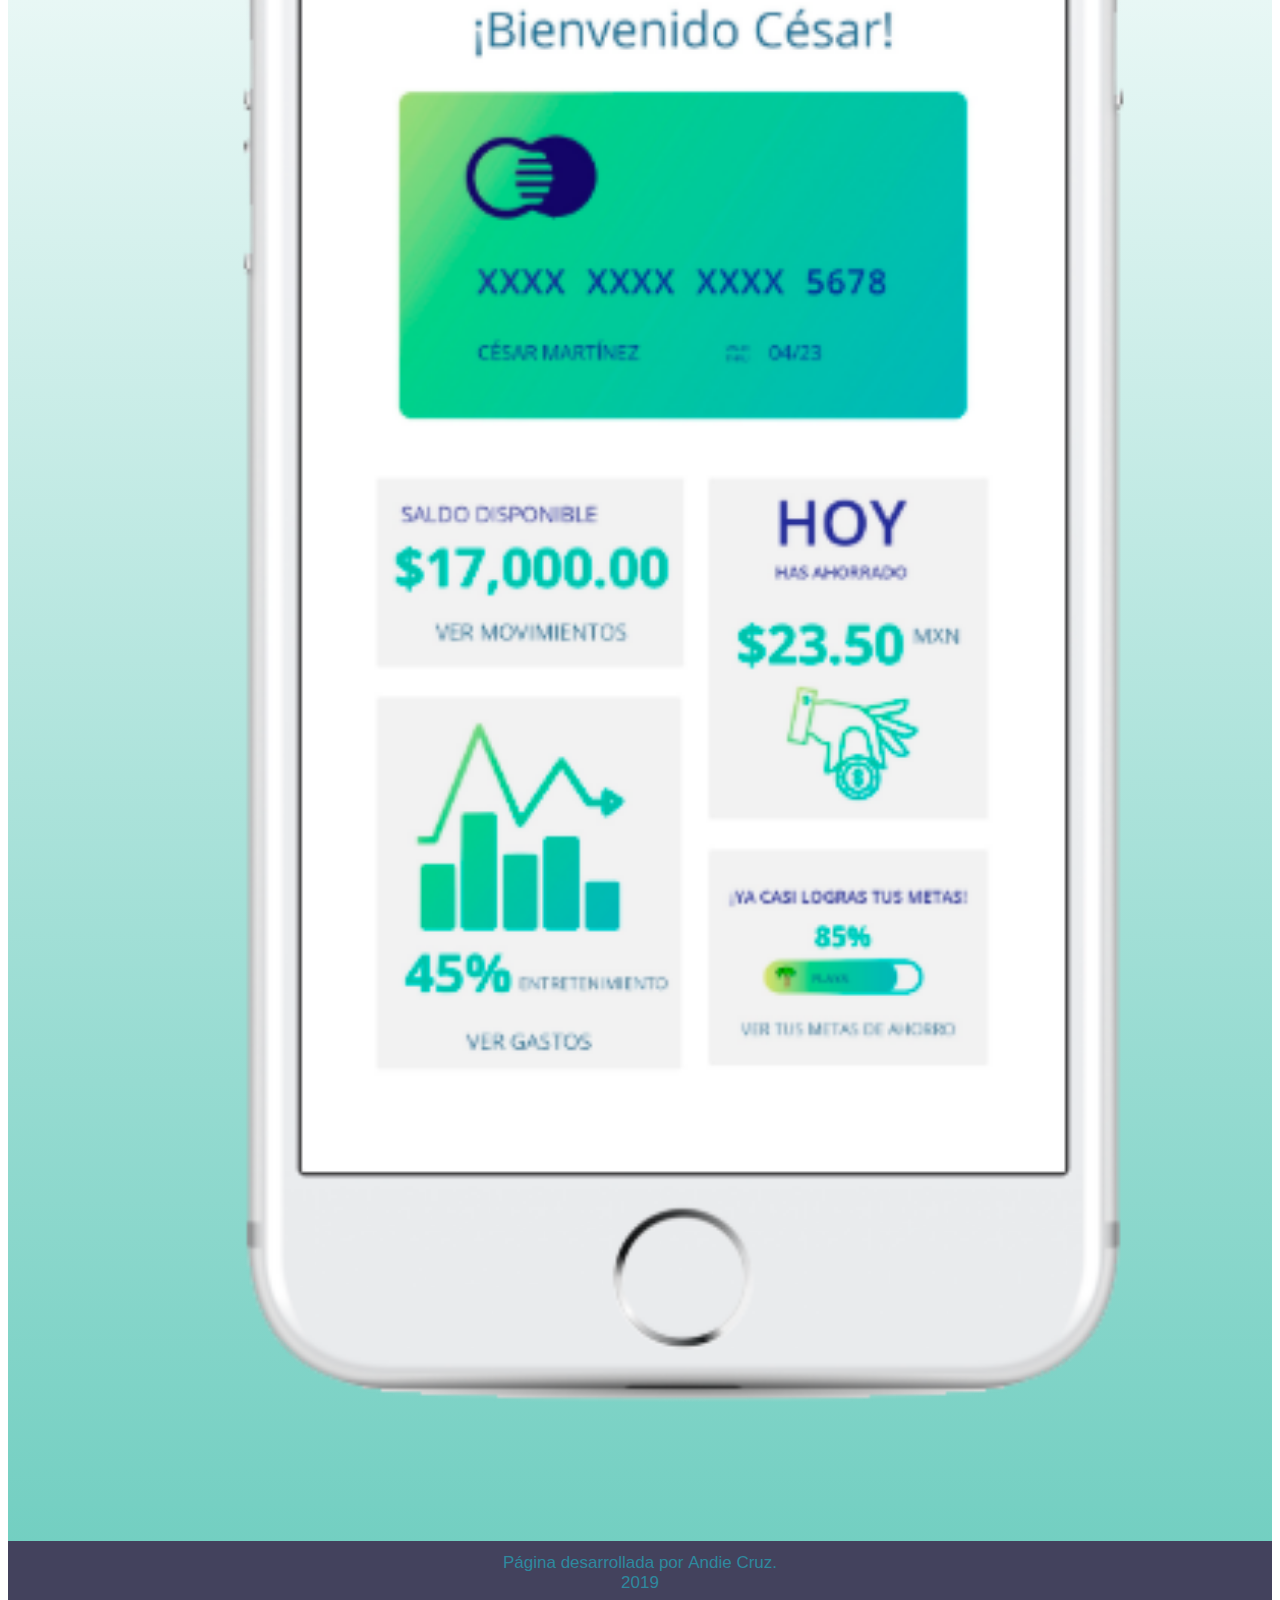
==== commit f7669de8: "Links actualizados" ====
--- a/src/proyecto1.html
+++ b/src/proyecto1.html
@@ -147,7 +147,7 @@
       que el número de descargas y de registros se incrementen.
       </p>
       <p id="skills">PROTOTIPO</p>
-      <a href="https://marvelapp.com/1e8bbe1g/screen/55445956"><img src="images/appFinanciera.PNG" alt="App Financiera" class="prototype"></a>
+      <a href="https://marvelapp.com/1e8bbe1g/screen/55445956" target="_blank"><img src="images/appFinanciera.PNG" alt="App Financiera" class="prototype"></a>
 
 
      <footer>
--- a/src/style.css
+++ b/src/style.css
@@ -247,8 +247,7 @@
 
 .cover {
   width: 102%;
-  margin-block-start: 10%;
-  margin-block-end: 0%;
+  margin-block-start: 0%;
 }
 
 .tools {
@@ -263,6 +262,10 @@
   width: 60px;
   padding: 7px;
   margin-block-end: 8%;
+}
+
+.user{
+  width: 100%;
 }
 
 .prototype {
@@ -285,6 +288,7 @@
   color: #43425d;
   font-family: "Saira", sans-serif;
   text-align: justify;
+  margin: 5%;
 }
 
 #footer {
@@ -311,7 +315,7 @@
   color: #43425d;
   font-family: "Sunflower", sans-serif;
   font-weight: bolder;
-
+  margin: 5%;
   text-align: left;
 
   font-size: 120%;
@@ -419,7 +423,7 @@
   }
 
   #skills{
-    margin-left: 10%;
+    margin-left: 8%;
     padding: 0px;
     margin-block-end: 0%;
   }
